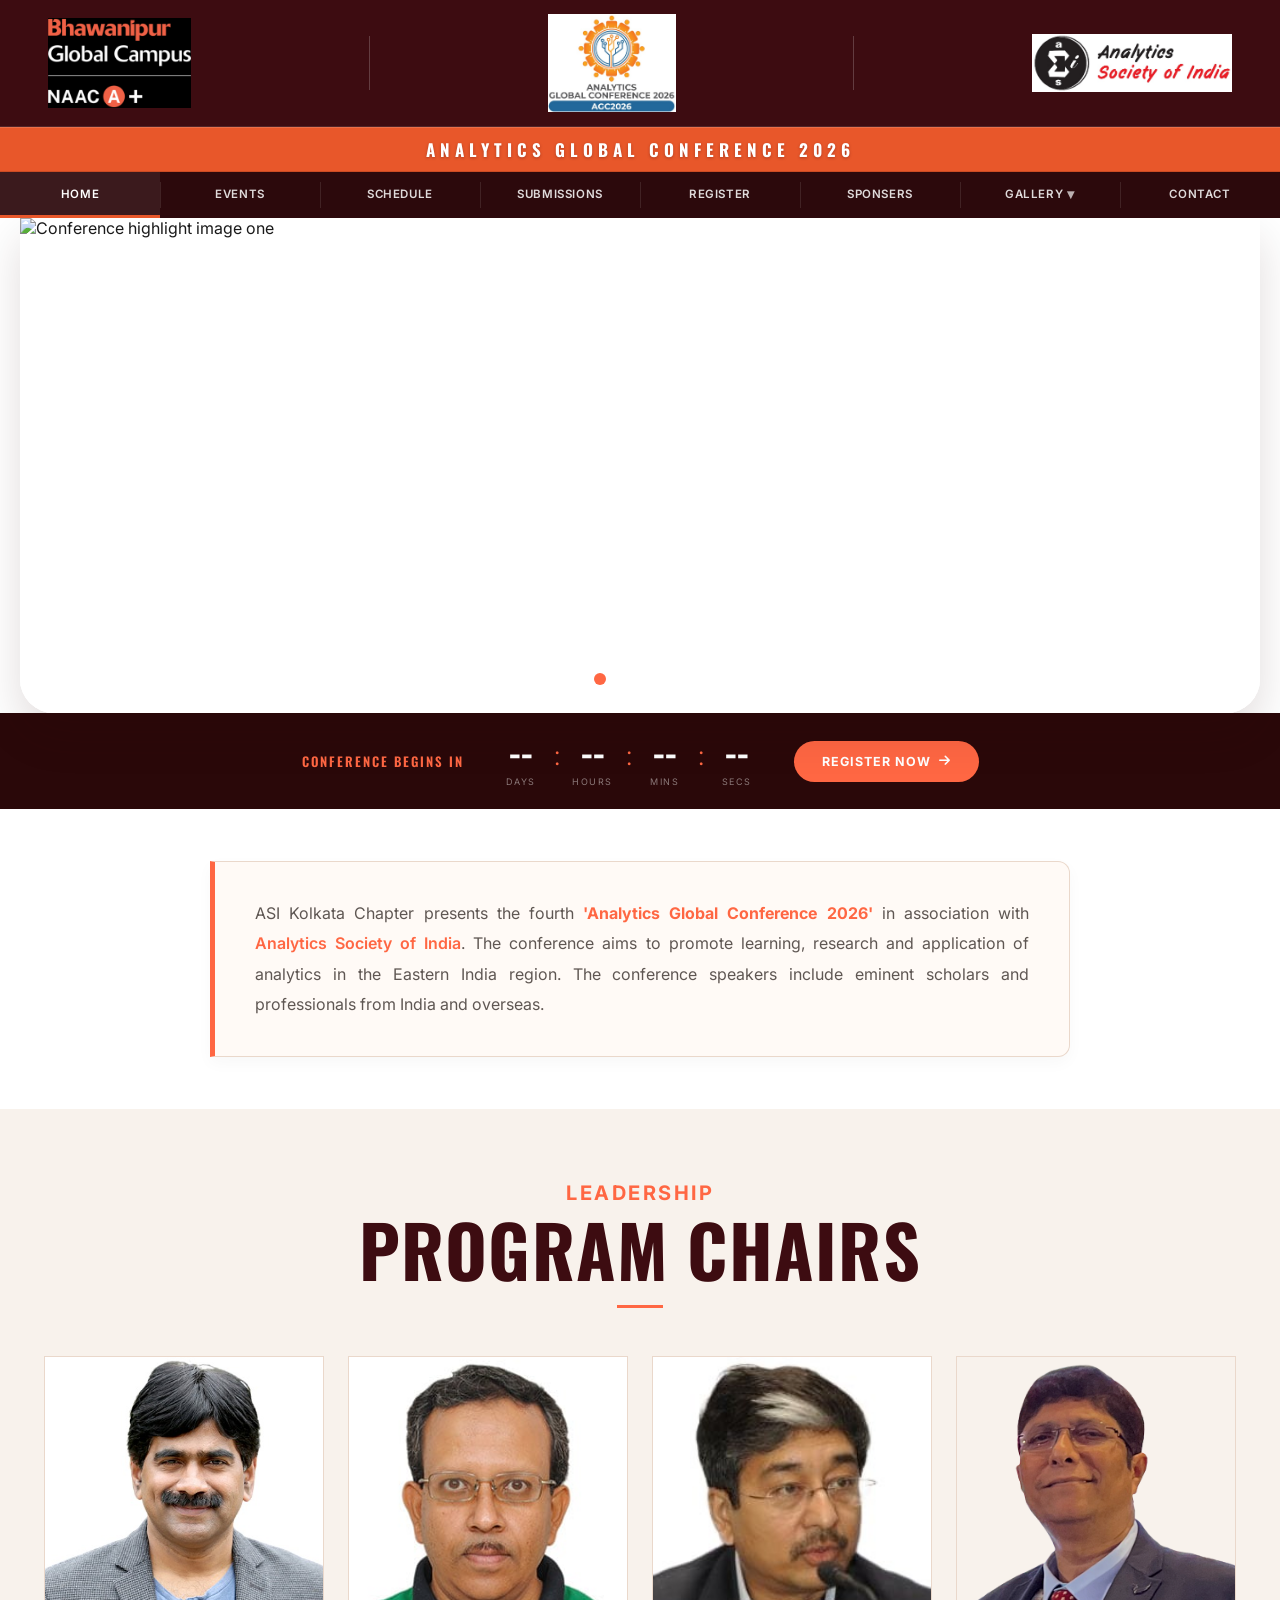
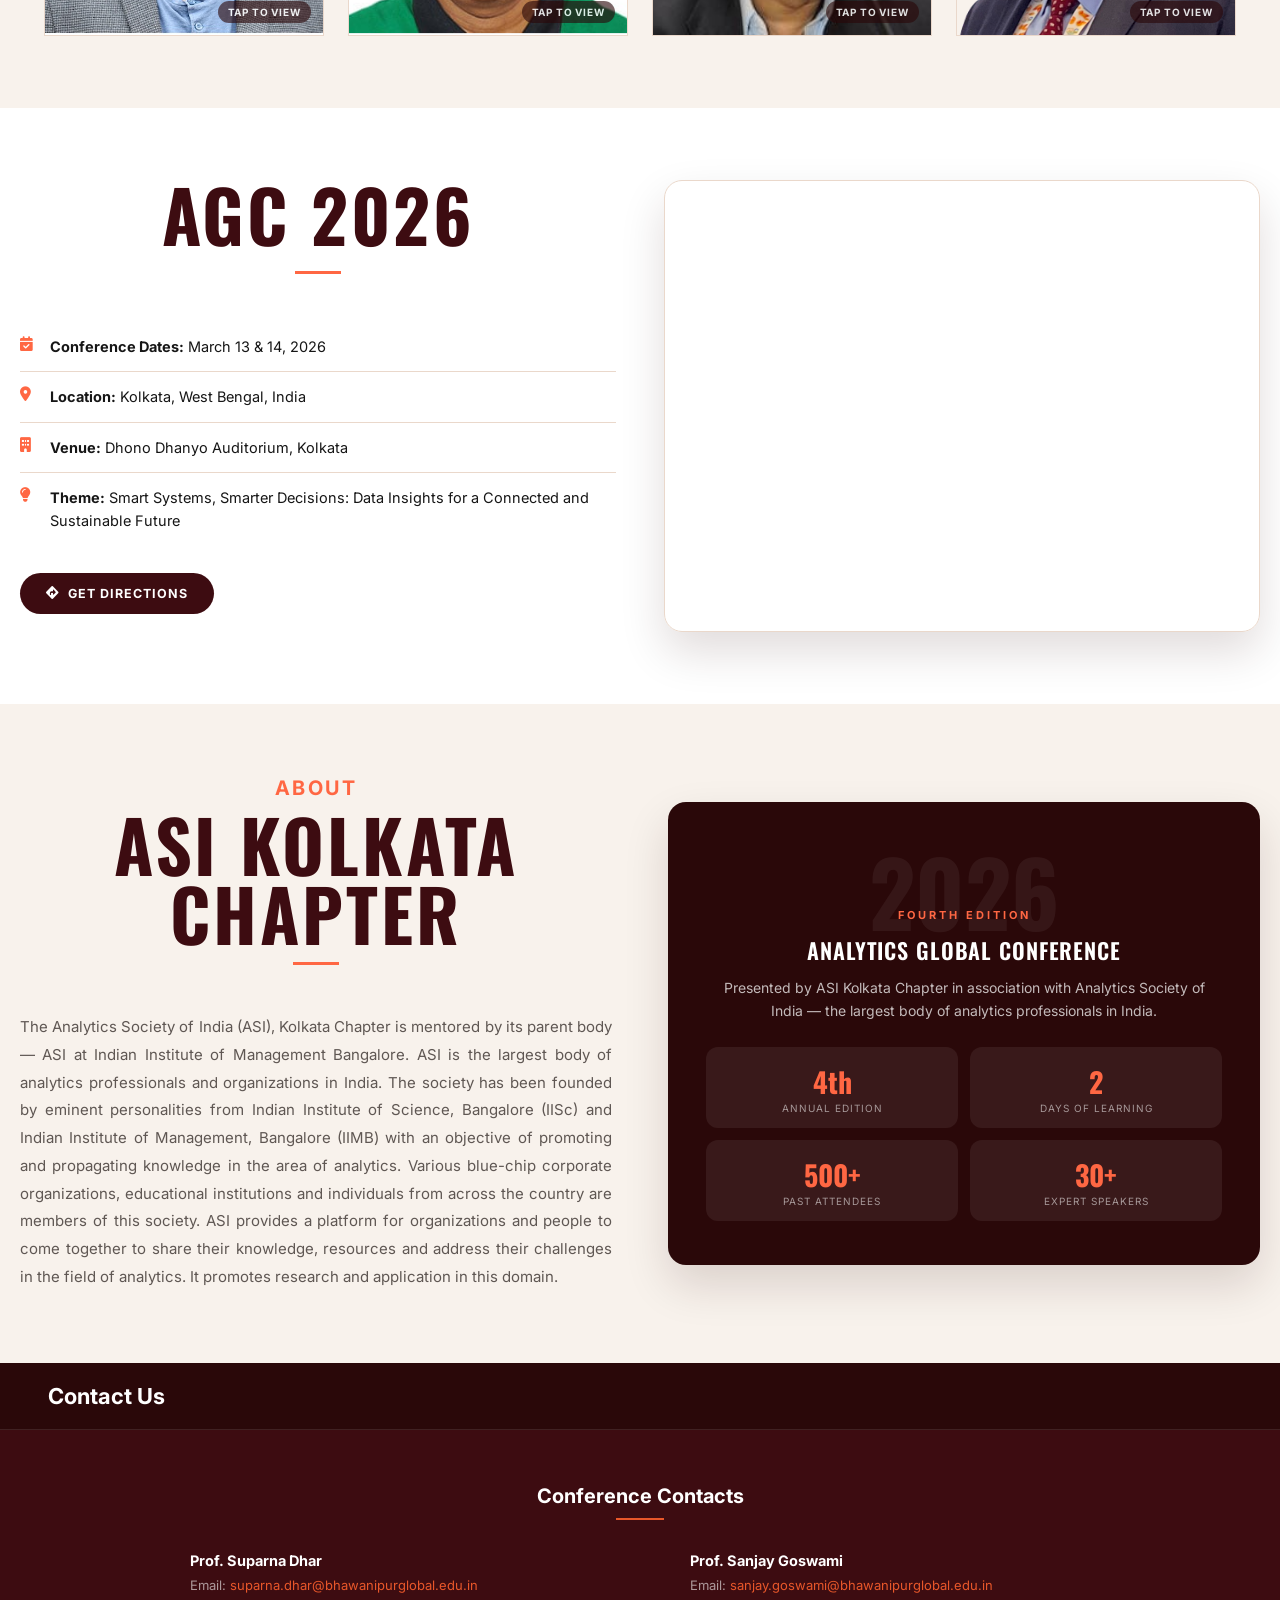
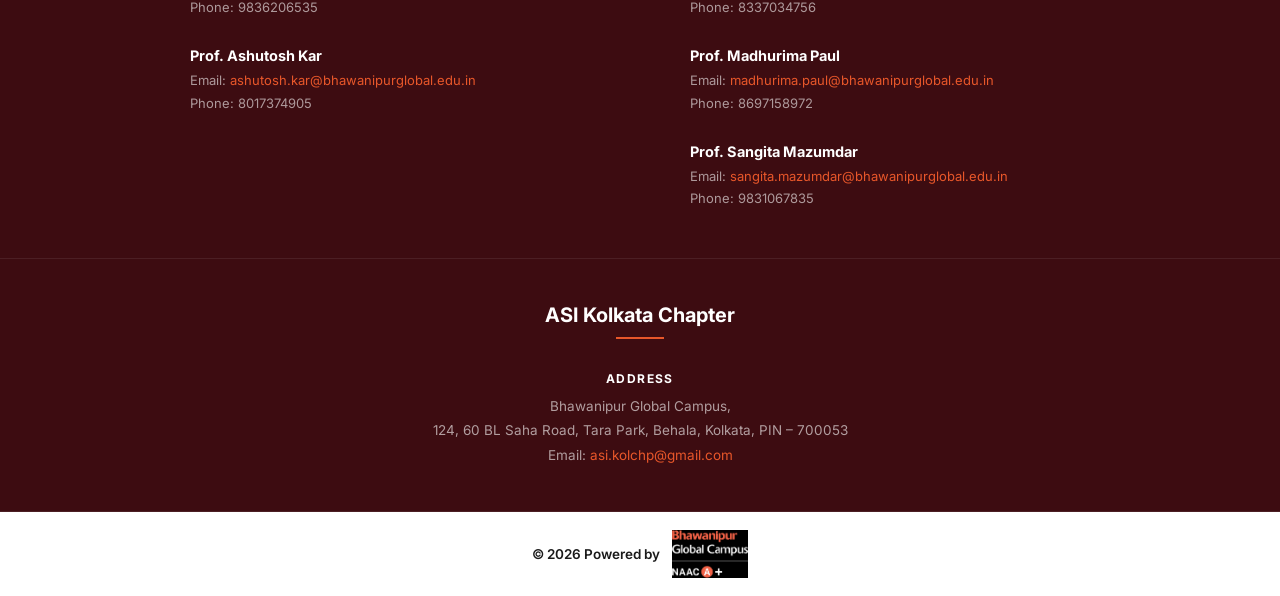
==== index.html @ a60c1d59 "upload" ====
<!DOCTYPE html>
<html lang="en">

<head>
  <meta charset="UTF-8" />
  <meta name="viewport" content="width=device-width, initial-scale=1.0" />
  <meta name="description"
    content="Join us at the AGC 2026 conference to learn about the latest advancements in analytics and artificial intelligence, big data, machine learning and data science." />
  <meta name="keywords"
    content="AGC, agc, AGC 2026, Analytics, ASI, Big Data, Machine Learning, Data Science, predictive modelling, deep learning, natural language processing" />
  <title>ANALYTICS GLOBAL CONFERENCE 2026</title>

  <!-- Fonts -->
  <link rel="preconnect" href="https://fonts.googleapis.com">
  <link rel="preconnect" href="https://fonts.gstatic.com" crossorigin>
  <link href="https://fonts.googleapis.com/css2?family=Oswald:wght@400;500;600;700&family=Inter:wght@400;500;600;700;800&display=swap" rel="stylesheet" />

  <!-- Icons -->
  <link rel="stylesheet" href="https://cdnjs.cloudflare.com/ajax/libs/font-awesome/6.5.0/css/all.min.css" />

  <!-- ✅ ADDED: Swiper CSS (needed for banner) -->
  <link rel="stylesheet" href="https://cdn.jsdelivr.net/npm/swiper@8/swiper-bundle.min.css">

  <!-- ✅ ADDED: Swiper JS (needed for banner autoplay + arrows) -->
  <script src="https://cdn.jsdelivr.net/npm/swiper@8/swiper-bundle.min.js"></script>

  <link rel="shortcut icon" href="/media/favicon.png" type="image/x-icon">
  <link rel="stylesheet" href="/css/index.css" />
</head>

<body>

  <!-- Header loaded dynamically -->
  <div id="header"></div>

  <!-- Banner -->
  <div id="banner"></div>

  <!-- ══════════════ COUNTDOWN ══════════════ -->
  <div class="countdown-bar">
    <div class="container countdown-inner">
      <span class="cnt-lbl">Conference Begins In</span>
      <div class="cnt-units">
        <div class="cnt-u"><span class="cnt-n" id="cdD">--</span><span class="cnt-ul">Days</span></div>
        <span class="cnt-c">:</span>
        <div class="cnt-u"><span class="cnt-n" id="cdH">--</span><span class="cnt-ul">Hours</span></div>
        <span class="cnt-c">:</span>
        <div class="cnt-u"><span class="cnt-n" id="cdM">--</span><span class="cnt-ul">Mins</span></div>
        <span class="cnt-c">:</span>
        <div class="cnt-u"><span class="cnt-n" id="cdS">--</span><span class="cnt-ul">Secs</span></div>
      </div>
      <a href="/register.html" class="btn-fill">Register Now <i class="fas fa-arrow-right"></i></a>
    </div>
  </div>

  <!-- ══════════════ INTRO TEXT ══════════════ -->
  <section class="intro-section">
    <div class="container">
      <p class="intro-text">
        ASI Kolkata Chapter presents the fourth
        <b>'Analytics Global Conference 2026'</b> in association with
        <a href="https://asikol.nshm.com/">Analytics Society of India</a>.
        The conference aims to promote learning, research and application of analytics in the Eastern India region.
        The conference speakers include eminent scholars and professionals from India and overseas.
      </p>
    </div>
  </section>

  <!-- ══════════════ PROGRAM CHAIRS ══════════════ -->
  <section class="section section-alt">
    <div class="container">
      <div class="sec-hd" style="text-align: center;">
        <span class="kicker">Leadership</span>
        <h2 class="sec-title">Program Chairs</h2>
        <div class="sec-rule" style="position: center;"></div>
      </div>
      <div class="chairs-grid">

        <div class="chair-card">
   <div class="chair-inner">
            <div class="chair-front">
              <img src="/media/profdinesh.jpg" alt="Prof. Dinesh Kumar"
                onerror="this.style.display='none';this.nextElementSibling.style.display='flex';">
              <div class="chair-ph" style="display:none;"><i class="fas fa-user-tie"></i></div>
              <span class="flip-hint">Tap to view</span>
            </div>
            <div class="chair-back">
              <div class="chair-icon"><i class="fas fa-user-tie"></i></div>
              <h4>Prof. Dinesh Kumar</h4>
              <div class="chair-divider"></div>
              <p>Director Incharge<br>IIM Bangalore</p>
            </div>
          </div>
        </div>

        <div class="chair-card">
   <div class="chair-inner">
            <div class="chair-front">
              <img src="/media/indranil.png" alt="Prof. Indranil Bose"
                onerror="this.style.display='none';this.nextElementSibling.style.display='flex';">
              <div class="chair-ph" style="display:none;"><i class="fas fa-user-tie"></i></div>
              <span class="flip-hint">Tap to view</span>
            </div>
            <div class="chair-back">
              <div class="chair-icon"><i class="fas fa-user-tie"></i></div>
              <h4>Prof. Indranil Bose</h4>
              <div class="chair-divider"></div>
              <p>Distinguished Professor<br>NEOMA Business School, France</p>
            </div>
          </div>
        </div>

        <div class="chair-card">
   <div class="chair-inner">
            <div class="chair-front">
              <img src="/media/ambarish.jpg" alt="Mr. Ambarish Dasgupta"
                onerror="this.style.display='none';this.nextElementSibling.style.display='flex';">
              <div class="chair-ph" style="display:none;"><i class="fas fa-user-tie"></i></div>
              <span class="flip-hint">Tap to view</span>
            </div>
            <div class="chair-back">
              <div class="chair-icon"><i class="fas fa-user-tie"></i></div>
              <h4>Mr. Ambarish Dasgupta</h4>
              <div class="chair-divider"></div>
              <p>Senior Partner<br>Intueri Consulting LLP., Protiviti Global</p>
            </div>
          </div>
        </div>

        <div class="chair-card">
   <div class="chair-inner">
            <div class="chair-front">
              <img src="/media/Deepankar Sinha.png" alt="Prof. Deepankar Sinha"
                onerror="this.style.display='none';this.nextElementSibling.style.display='flex';">
              <div class="chair-ph" style="display:none;"><i class="fas fa-user-tie"></i></div>
              <span class="flip-hint">Tap to view</span>
            </div>
            <div class="chair-back">
              <div class="chair-icon"><i class="fas fa-user-tie"></i></div>
              <h4>Prof. Deepankar Sinha</h4>
              <div class="chair-divider"></div>
              <p>Professor &amp; Head – Research Division<br>IIFT Kolkata</p>
            </div>
          </div>
        </div>

      </div>
    </div>
  </section>

  <!-- ══════════════ MAP + CONFERENCE INFO ══════════════ -->
  <section class="section">
    <div class="container">
      <div class="map-grid">

        <div class="conf-info">
  <div class="sec-hd" style="text-align: center;"> <!-- Added alignment to keep it consistent with your layout -->
    <h2 class="sec-title">AGC 2026</h2>
    <div class="sec-rule" style="position: center;"></div>
  </div>
          <ul class="conf-list">
            <li><i class="fas fa-calendar-check"></i><span><strong>Conference Dates:</strong> March 13 &amp; 14, 2026</span></li>
            <li><i class="fas fa-map-marker-alt"></i><span><strong>Location:</strong> Kolkata, West Bengal, India</span></li>
            <li><i class="fas fa-building"></i><span><strong>Venue:</strong> Dhono Dhanyo Auditorium, Kolkata</span></li>
            <li><i class="fas fa-lightbulb"></i><span><strong>Theme:</strong> Smart Systems, Smarter Decisions: Data Insights for a Connected and Sustainable Future</span></li>
          </ul>
          <a href="https://maps.app.goo.gl/ASrFbNMYp3K8jHWT7" target="_blank" class="btn-dir">
            <i class="fas fa-directions"></i> Get Directions
          </a>
        </div>

        <div class="map-embed">
          <iframe
            src="https://www.google.com/maps/embed?pb=!1m18!1m12!1m3!1d3685.30360631617!2d88.33672057501474!3d22.530296934519924!2m3!1f0!2f0!3f0!3m2!1i1024!2i768!4f13.1!3m3!1m2!1s0x3a027746475abbcd%3A0x97ab4cf0c716e313!2sDhono%20Dhanyo%20Auditorium!5e0!3m2!1sen!2sin!4v1737828121809!5m2!1sen!2sin"
            allowfullscreen="" loading="lazy" referrerpolicy="no-referrer-when-downgrade"></iframe>
        </div>

      </div>
    </div>
  </section>

  <!-- ══════════════ ABOUT ASI KOLKATA CHAPTER ══════════════ -->
  <section class="section section-alt">
    <div class="container">
      <div class="about-grid">

        <div class="about-txt">
        <div class="sec-hd" style="text-align: center;">
  <span class="kicker">About</span>
  <h2 class="sec-title">ASI Kolkata Chapter</h2>
  <div class="sec-rule" style="position: center;"></div>
</div>
          <p>
            The Analytics Society of India (ASI), Kolkata Chapter is mentored by its parent body — ASI at Indian
            Institute of Management Bangalore. ASI is the largest body of analytics professionals and organizations
            in India. The society has been founded by eminent personalities from Indian Institute of Science,
            Bangalore (IISc) and Indian Institute of Management, Bangalore (IIMB) with an objective of promoting
            and propagating knowledge in the area of analytics. Various blue-chip corporate organizations,
            educational institutions and individuals from across the country are members of this society. ASI
            provides a platform for organizations and people to come together to share their knowledge, resources
            and address their challenges in the field of analytics. It promotes research and application in
            this domain.
          </p>
        </div>

        <div class="about-visual">
          <div class="av-year">2026</div>
          <span class="av-tag">Fourth Edition</span>
          <h3>Analytics Global Conference</h3>
          <p>Presented by ASI Kolkata Chapter in association with Analytics Society of India — the largest body of
            analytics professionals in India.</p>
          <div class="stats2">
            <div class="stat">
              <div class="sn">4th</div>
              <div class="sl">Annual Edition</div>
            </div>
            <div class="stat">
              <div class="sn">2</div>
              <div class="sl">Days of Learning</div>
            </div>
            <div class="stat">
              <div class="sn">500+</div>
              <div class="sl">Past Attendees</div>
            </div>
            <div class="stat">
              <div class="sn">30+</div>
              <div class="sl">Expert Speakers</div>
            </div>
          </div>
        </div>

      </div>
    </div>
  </section>

  <!-- Footer loaded dynamically -->
  <div id="footer"></div>

  <!-- ══════════════ JS ══════════════ -->
  <script src="/js/loadcomponent.js"></script>
  <script src="/js/index.js"></script>
  

</body>
</html>
---- css/index.css ----
/* ═══════════════════════════════════════
       DESIGN TOKENS
    ═══════════════════════════════════════ */
    :root {
      --bgc-maroon: #3d0c11;
      --bgc-maroon-dark: #2a0809;
      --bgc-maroon-mid: #56111a;
      --bgc-orange: #ff6743;
      --bgc-orange-dark: #eb5731;
      --bgc-cream: #f8f2ec;
      --bgc-surface: #fffaf6;
      --bgc-border: #ead8cb;
      --text-main: #161616;
      --text-soft: #5f5753;
      --shadow-soft: 0 20px 45px rgba(42, 8, 9, 0.14);
      --radius-lg: 28px;
      --radius-md: 18px;
      --radius-sm: 12px;
      --container: 1240px;
    }

    /* ═══════════════════════════════════════
       RESET / BASE
    ═══════════════════════════════════════ */
    *,
    *::before,
    *::after {
      margin: 0;
      padding: 0;
      box-sizing: border-box;
    }

    html {
      scroll-behavior: smooth;
    }

    body {
      font-family: 'Inter', sans-serif;
      color: var(--text-main);
      background:
        radial-gradient(circle at top left, rgba(255, 103, 67, 0.08), transparent 24%),
        linear-gradient(180deg, #fff 0%, #fffaf6 100%);
      overflow-x: hidden;
    }

    img {
      max-width: 100%;
      display: block;
    }

    a {
      text-decoration: none;
      color: inherit;
    }

    /* ═══════════════════════════════════════
       LAYOUT
    ═══════════════════════════════════════ */
    .container {
      width: min(100% - 32px, var(--container));
      margin: 0 auto;
    }

    .section {
      padding: 72px 0;
    }

    .section-alt {
      background: var(--bgc-cream);
    }

    .sec-hd {
      text-align: center;
      margin-bottom: 48px;
    }

    .kicker {
      display: inline-block;
      font-size: 20px;
      font-weight: 700;
      font-family: 'Inter', sans-serif;
      text-transform: uppercase;
      letter-spacing: 2.5px;
      color: var(--bgc-orange);
      margin-bottom: 10px;
    }

    .sec-title {
  font-family: 'Oswald', sans-serif;
  font-size: clamp(2.8rem, 5.6vw, 5rem);
  font-weight: 700;
  color: var(--bgc-maroon);
  text-transform: uppercase;
  letter-spacing: 0.02em;
  line-height: 0.96;
  margin-bottom: 22px;
}

    .sec-rule {
      width: 46px;
      height: 3px;
      background: var(--bgc-orange);
      margin: 0 auto 16px;
    }

    .sec-desc {
      font-size: 15.5px;
      color: var(--text-soft);
      max-width: 660px;
      margin: 0 auto;
      line-height: 1.75;
    }

    /* ═══════════════════════════════════════
       BANNER / HERO SWIPER  ← ADDED
    ═══════════════════════════════════════ */
    .hero-card {
      position: relative;
      overflow: hidden;
      border-radius: 0 0 34px 34px;
      background: #fff;
      box-shadow: var(--shadow-soft);
    }

    .hero-swiper {
      width: 100%;
      height: 55vh;
      min-height: 450px;
      max-height: 650px;
      background: #fff;
    }

    .hero-swiper .swiper-slide {
      position: relative;
      isolation: isolate;
      --adaptive-overlay-opacity: 0.50;
    }

    .hero-swiper .swiper-slide::before {
      content: "";
      position: absolute;
      inset: 0;
      z-index: 1;
      opacity: 0;
      background:
        linear-gradient(
          90deg,
          rgba(30, 7, 8, calc(var(--adaptive-overlay-opacity) + 0.22)) 0%,
          rgba(30, 7, 8, calc(var(--adaptive-overlay-opacity) + 0.06)) 34%,
          rgba(30, 7, 8, var(--adaptive-overlay-opacity)) 62%,
          rgba(30, 7, 8, calc(var(--adaptive-overlay-opacity) - 0.16)) 100%
        ),
        linear-gradient(
          180deg,
          rgba(30, 7, 8, 0.06) 0%,
          rgba(30, 7, 8, calc(var(--adaptive-overlay-opacity) + 0.06)) 100%
        );
      transition: opacity 0.4s ease-in-out;
    }

    .hero-swiper img {
      width: 100%;
      height: 100%;
      display: block;
      object-fit: contain;
      object-position: center center;
      filter: none;
      background: #fff;
    }

    .hero-overlay {
      position: absolute;
      inset: 0;
      z-index: 2;
      display: flex;
      align-items: center;
    }

    .hero-content {
      width: min(100% - 44px, 1180px);
      margin: 0 auto;
      display: grid;
      grid-template-columns: minmax(0, 1.15fr) minmax(280px, 0.62fr);
      gap: 24px;
      align-items: end;
      padding: 30px 0;
    }

    .hero-copy,
    .hero-info-card {
      transition:
        opacity 0.4s ease-in-out,
        transform 0.4s ease-in-out,
        box-shadow 0.4s ease-in-out,
        background 0.4s ease-in-out;
    }

    .hero-copy {
      position: relative;
      max-width: 760px;
      padding: 24px 24px 28px;
      border-radius: 30px;
      color: #fff;
      background: linear-gradient(135deg, rgba(61, 12, 17, 0.72) 0%, rgba(42, 8, 9, 0.56) 100%);
      border: 1px solid rgba(255, 255, 255, 0.08);
      backdrop-filter: blur(10px);
      box-shadow: 0 22px 44px rgba(18, 4, 6, 0.22);
      opacity: 0;
      transform: translateY(28px) scale(0.96);
      transform-origin: left bottom;
      pointer-events: none;
    }

    .hero-copy::before {
      content: "";
      position: absolute;
      inset: 0;
      border-radius: inherit;
      background: linear-gradient(180deg, rgba(255, 255, 255, 0.06) 0%, rgba(255, 255, 255, 0) 100%);
      pointer-events: none;
    }

    .hero-info-card {
      align-self: end;
      background: rgba(255, 248, 243, 0.95);
      color: var(--bgc-maroon);
      border-radius: 28px 28px 28px 0;
      padding: 20px 20px;
      backdrop-filter: blur(8px);
      box-shadow: 0 18px 36px rgba(29, 9, 11, 0.2);
      opacity: 0;
      transform: translateY(28px) scale(0.96);
      transform-origin: right bottom;
      pointer-events: none;
    }

    .hero-card:hover .hero-copy,
    .hero-card:focus-within .hero-copy,
    .hero-card:hover .hero-info-card,
    .hero-card:focus-within .hero-info-card {
      opacity: 1;
      transform: translateY(0) scale(1);
      pointer-events: auto;
    }

    .hero-card:hover .hero-copy,
    .hero-card:focus-within .hero-copy {
      box-shadow: 0 28px 52px rgba(18, 4, 6, 0.3);
      background: linear-gradient(135deg, rgba(61, 12, 17, 0.82) 0%, rgba(42, 8, 9, 0.68) 100%);
    }

    .hero-card:hover .hero-swiper .swiper-slide::before,
    .hero-card:focus-within .hero-swiper .swiper-slide::before {
      opacity: 1;
    }

    .hero-eyebrow {
      display: inline-flex;
      align-items: center;
      gap: 10px;
      padding: 10px 18px;
      border-radius: 999px;
      background: rgba(255, 255, 255, 0.12);
      backdrop-filter: blur(6px);
      font-size: 0.75rem;
      text-transform: uppercase;
      letter-spacing: 0.14em;
      margin-bottom: 12px;
    }


     .hero-copy h1 {
  margin: 0 0 18px;
  font-family: 'Oswald', sans-serif;
  font-size: clamp(2.8rem, 5.6vw, 5rem);
  font-weight: 700;
  line-height: 0.96;
  text-transform: uppercase;
  letter-spacing: 0.02em;
  text-shadow: 0 6px 18px rgba(0, 0, 0, 0.3);
}

    .hero-copy p {
      margin: 0;
      max-width: 680px;
      font-size: 0.95rem;
      line-height: 1.6;
      color: rgba(255, 255, 255, 0.86);
      text-shadow: 0 2px 12px rgba(0, 0, 0, 0.28);
    }

    .hero-actions {
      display: flex;
      flex-wrap: wrap;
      gap: 14px;
      margin-top: 20px;
    }

    .hero-btn {
      display: inline-flex;
      align-items: center;
      justify-content: center;
      gap: 12px;
      min-height: 48px;
      padding: 0 20px;
      border-radius: 999px;
      text-decoration: none;
      text-transform: uppercase;
      letter-spacing: 0.06em;
      font-weight: 700;
      transition: transform 0.2s ease, background 0.2s ease, color 0.2s ease;
    }

    .hero-btn:hover {
      transform: translateY(-2px);
    }

    .hero-btn.primary {
      background: var(--bgc-orange);
      color: #fff;
    }

    .hero-btn.secondary {
      background: rgba(255, 255, 255, 0.1);
      color: #fff;
      border: 1px solid rgba(255, 255, 255, 0.22);
      backdrop-filter: blur(6px);
    }

    .hero-info-card h2 {
      margin: 0 0 10px;
      font-family: 'Oswald', sans-serif;
      font-size: 1.4rem;
      line-height: 1;
      text-transform: uppercase;
      letter-spacing: 0.03em;
    }

    .hero-info-card p {
      margin: 0 0 14px;
      color: var(--text-soft);
      font-size: 0.9rem;
      line-height: 1.6;
    }

    .hero-metrics {
      display: grid;
      grid-template-columns: repeat(2, minmax(0, 1fr));
      gap: 10px;
    }

    .hero-metrics article {
      padding-left: 14px;
      border-left: 1px solid rgba(61, 12, 17, 0.22);
    }

    .hero-metrics strong {
      display: block;
      font-family: 'Oswald', sans-serif;
      font-size: 2rem;
      line-height: 1;
      color: var(--bgc-orange);
    }

    .hero-metrics span {
      display: block;
      margin-top: 6px;
      color: var(--bgc-maroon);
      font-size: 0.95rem;
    }

    .hero-swiper .swiper-pagination {
      bottom: 24px !important;
    }

    .hero-swiper .swiper-pagination-bullet {
      width: 12px;
      height: 12px;
      background: rgba(255, 255, 255, 0.42);
      opacity: 1;
    }

    .hero-swiper .swiper-pagination-bullet-active {
      background: var(--bgc-orange);
    }

    .hero-swiper .swiper-button-prev,
    .hero-swiper .swiper-button-next {
      width: 54px;
      height: 54px;
      color: #fff;
      border-radius: 50%;
      background: rgba(255, 255, 255, 0.12);
      backdrop-filter: blur(6px);
      z-index: 10;
    }

    .hero-swiper .swiper-button-prev::after,
    .hero-swiper .swiper-button-next::after {
      font-size: 1.15rem;
      font-weight: 900;
    }

    /* ═══════════════════════════════════════
       COUNTDOWN BAR
    ═══════════════════════════════════════ */
    .countdown-bar {
      background: var(--bgc-maroon-dark);
      padding: 20px 0;
    }

    .countdown-inner {
      display: flex;
      align-items: center;
      justify-content: center;
      gap: 28px;
      flex-wrap: wrap;
    }

    .cnt-lbl {
      font-family: 'Oswald', sans-serif;
      font-size: 13px;
      font-weight: 600;
      text-transform: uppercase;
      letter-spacing: 2px;
      color: var(--bgc-orange);
    }

    .cnt-units {
      display: flex;
      align-items: center;
      gap: 4px;
    }

    .cnt-u {
      text-align: center;
      min-width: 58px;
    }

    .cnt-n {
      display: block;
      font-family: 'Oswald', sans-serif;
      font-size: 36px;
      font-weight: 700;
      color: #fff;
      line-height: 1;
    }

    .cnt-ul {
      font-size: 9px;
      text-transform: uppercase;
      letter-spacing: 1.5px;
      color: rgba(255, 255, 255, .45);
    }

    .cnt-c {
      font-size: 28px;
      color: var(--bgc-orange);
      font-weight: 300;
      padding-bottom: 12px;
    }

    .btn-fill {
      background: var(--bgc-orange);
      color: #fff;
      padding: 13px 28px;
      font-family: 'Inter', sans-serif;
      font-size: 12.5px;
      font-weight: 700;
      text-transform: uppercase;
      letter-spacing: 1px;
      display: inline-flex;
      align-items: center;
      gap: 8px;
      border-radius: 99px;
      transition: background .2s, transform .2s;
    }

    .btn-fill:hover {
      background: var(--bgc-orange-dark);
      transform: translateY(-2px);
    }

    /* ═══════════════════════════════════════
       INTRO TEXT
    ═══════════════════════════════════════ */
    .intro-section {
      padding: 52px 0;
    }

    .intro-text {
      font-size: 16px;
      color: var(--text-soft);
      line-height: 1.9;
      text-align: justify;
      max-width: 860px;
      margin: 0 auto;
      padding: 36px 40px;
      background: var(--bgc-surface);
      border: 1px solid var(--bgc-border);
      border-left: 5px solid var(--bgc-orange);
      border-radius: 0 var(--radius-sm) var(--radius-sm) 0;
      box-shadow: 0 6px 16px rgba(0, 0, 0, 0.03);
    }

    .intro-text b {
      color: var(--bgc-orange);
    }

    .intro-text a {
      color: var(--bgc-orange);
      font-weight: 600;
    }

    .intro-text a:hover {
      text-decoration: underline;
    }

    /* ═══════════════════════════════════════
       PROGRAM CHAIRS — FLIP CARDS
    ═══════════════════════════════════════ */
    .chairs-grid {
      display: flex;
      flex-wrap: wrap;
      justify-content: center;
      gap: 24px;
    }

    .chair-card {
      width: 280px;
      flex-shrink: 0;
    perspective: 1000px;
    aspect-ratio: 1 / 1;
    cursor: pointer;
}

.chair-inner {
    position: relative;
    width: 100%;
    height: 100%;
    transform-style: preserve-3d;
    transition: transform 0.6s cubic-bezier(0.4, 0, 0.2, 1);
}

    .chair-card:hover .chair-inner,
.chair-card.flipped .chair-inner {
    transform: rotateY(180deg);
}

.chair-front,
.chair-back {
    position: absolute;
    inset: 0;
    backface-visibility: hidden;
    -webkit-backface-visibility: hidden;
    overflow: hidden;
}

    .chair-front {
    background: var(--bgc-cream);
    border: 1px solid var(--bgc-border);
}

.chair-front img {
    width: 100%;
    height: 100%;
    object-fit: cover;
    object-position: top;
    display: block;
}

.chair-front .chair-ph {
    width: 100%;
    height: 100%;
    display: flex;
    align-items: center;
    justify-content: center;
    font-size: 64px;
    color: var(--bgc-orange);
}

    .flip-hint {
    position: absolute;
    bottom: 12px;
    right: 12px;
    background: rgba(42, 8, 9, 0.72);
    color: #fff;
    font-size: 10px;
    font-weight: 700;
    text-transform: uppercase;
    letter-spacing: 0.08em;
    padding: 5px 10px;
    border-radius: 99px;
    pointer-events: none;
    opacity: 0.85;
}

.chair-back {
    background: var(--bgc-maroon-dark);
    transform: rotateY(180deg);
    display: flex;
    flex-direction: column;
    align-items: center;
    justify-content: center;
    padding: 28px 22px;
    text-align: center;
    border: 1px solid var(--bgc-maroon-mid);
}

.chair-back::before {
    content: '';
    position: absolute;
    top: 0;
    left: 0;
    right: 0;
    height: 4px;
    background: var(--bgc-orange);
    border-radius: 0;
    display: none;
}

.chair-back .chair-icon {
    width: 56px;
    height: 56px;
    border-radius: 50%;
    background: rgba(255, 103, 67, 0.15);
    border: 2px solid var(--bgc-orange);
    display: none;
    align-items: center;
    justify-content: center;
    font-size: 22px;
    color: var(--bgc-orange);
    margin-bottom: 16px;
    flex-shrink: 0;
}

    .chair-back h4 {
    font-family: 'Inter', sans-serif;
    font-size: 19px;
    font-weight: 700;
    color: #ffffff;
    text-transform: none;
    letter-spacing: 0;
    line-height: 1.3;
    margin-bottom: 10px;
}

.chair-back p {
    font-size: 13px;
    color: var(--bgc-orange);
    line-height: 1.6;
}

.chair-back .chair-divider {
    width: 36px;
    height: 2px;
    background: var(--bgc-orange);
    border-radius: 99px;
    margin: 10px auto;
    display: none;
}

.chair-card.flipped .chair-inner {
    transform: rotateY(180deg);
}

    /* ═══════════════════════════════════════
       MAP + CONFERENCE INFO
    ═══════════════════════════════════════ */
    .map-grid {
      display: grid;
      grid-template-columns: 1fr 1fr;
      gap: 48px;
      align-items: start;
    }

    .conf-info h2 {
      font-family: 'Oswald', sans-serif;
      font-weight: 700;
      color: var(--bgc-maroon);
      text-transform: uppercase;
      letter-spacing: 0.04em;
      margin-bottom: 22px;
    }

    .conf-list {
      list-style: none;
      margin-bottom: 28px;
    }

    .conf-list li {
      display: flex;
      gap: 14px;
      font-size: 14.5px;
      color: var(--text-main);
      padding: 13px 0;
      border-bottom: 1px solid var(--bgc-border);
      align-items: flex-start;
      line-height: 1.6;
    }

    .conf-list li:last-child {
      border-bottom: none;
    }

    .conf-list li i {
      color: var(--bgc-orange);
      width: 16px;
      margin-top: 2px;
      flex-shrink: 0;
    }

    .btn-dir {
      background: var(--bgc-maroon);
      color: #fff;
      display: inline-flex;
      align-items: center;
      gap: 8px;
      padding: 13px 26px;
      font-family: 'Inter', sans-serif;
      font-size: 12.5px;
      font-weight: 700;
      text-transform: uppercase;
      letter-spacing: 1px;
      border-radius: 99px;
      transition: background .2s, transform .2s;
    }

    .btn-dir:hover {
      background: var(--bgc-orange);
      transform: translateY(-2px);
    }

    .map-embed {
      border: 1px solid var(--bgc-border);
      border-radius: var(--radius-md);
      overflow: hidden;
      box-shadow: var(--shadow-soft);
    }

    .map-embed iframe {
      width: 100%;
      height: 450px;
      border: none;
      display: block;
    }

    /* ═══════════════════════════════════════
       ABOUT ASI
    ═══════════════════════════════════════ */
    .about-grid {
      display: grid;
      grid-template-columns: 1fr 1fr;
      gap: 56px;
      align-items: center;
    }

    .about-txt h2 {
      font-family: 'Oswald', sans-serif;
      font-weight: 700;
      color: var(--bgc-maroon);
      text-transform: uppercase;
      letter-spacing: 0.04em;
      margin-bottom: 14px;
    }

    .about-txt p {
      font-size: 15px;
      color: var(--text-soft);
      line-height: 1.85;
      text-align: justify;
    }

    .about-visual {
      background: var(--bgc-maroon-dark);
      padding: 44px 38px;
      text-align: center;
      color: #fff;
      border-radius: var(--radius-md);
      box-shadow: var(--shadow-soft);
    }

    .av-year {
      font-family: 'Oswald', sans-serif;
      font-size: 90px;
      font-weight: 700;
      color: rgba(255, 255, 255, .06);
      line-height: 1;
      margin-bottom: -28px;
    }

    .av-tag {
      font-size: 11px;
      text-transform: uppercase;
      letter-spacing: 3px;
      color: var(--bgc-orange);
      margin-bottom: 12px;
      display: block;
      font-weight: 700;
    }

    .about-visual h3 {
      font-family: 'Oswald', sans-serif;
      font-size: 22px;
      font-weight: 600;
      text-transform: uppercase;
      letter-spacing: 0.04em;
      margin-bottom: 10px;
    }

    .about-visual p {
      font-size: 14px;
      color: rgba(255, 255, 255, .72);
      line-height: 1.7;
    }

    .stats2 {
      display: grid;
      grid-template-columns: 1fr 1fr;
      gap: 12px;
      margin-top: 24px;
    }

    .stat {
      background: rgba(255, 255, 255, .07);
      padding: 14px;
      text-align: center;
      border-radius: var(--radius-sm);
    }

    .stat .sn {
      font-family: 'Oswald', sans-serif;
      font-size: 28px;
      font-weight: 700;
      color: var(--bgc-orange);
    }

    .stat .sl {
      font-size: 10px;
      text-transform: uppercase;
      letter-spacing: 1px;
      color: rgba(255, 255, 255, .55);
    }

    /* ═══════════════════════════════════════
       CONTACT
    ═══════════════════════════════════════ */
    .contact-grid {
      display: grid;
      grid-template-columns: 1fr 1fr;
      gap: 28px;
    }

    .con-box {
      background: #fff;
      border: 1px solid var(--bgc-border);
      border-radius: var(--radius-md);
      padding: 30px;
      box-shadow: 0 6px 16px rgba(0, 0, 0, 0.03);
      transition: box-shadow .25s, transform .25s;
    }

    .con-box:hover {
      box-shadow: 0 16px 32px rgba(255, 103, 67, .08);
      transform: translateY(-3px);
    }

    .con-box h3 {
      font-family: 'Oswald', sans-serif;
      font-size: 18px;
      font-weight: 600;
      color: var(--bgc-maroon);
      text-transform: uppercase;
      letter-spacing: 0.04em;
      margin-bottom: 20px;
      padding-bottom: 12px;
      border-bottom: 2px solid var(--bgc-orange);
    }

    .c-p {
      margin-bottom: 16px;
      padding-bottom: 16px;
      border-bottom: 1px solid var(--bgc-border);
    }

    .c-p:last-child {
      border-bottom: none;
      margin-bottom: 0;
      padding-bottom: 0;
    }

    .c-p h4 {
      font-size: 13px;
      font-weight: 700;
      color: var(--bgc-maroon);
      margin-bottom: 4px;
      text-transform: uppercase;
      letter-spacing: 0.05em;
    }

    .c-p a {
      display: flex;
      align-items: center;
      gap: 8px;
      font-size: 12.5px;
      color: var(--text-soft);
      line-height: 2;
    }

    .c-p a:hover {
      color: var(--bgc-orange);
    }

    .c-p a i {
      color: var(--bgc-orange);
      width: 13px;
      flex-shrink: 0;
    }

    .social-row {
      display: flex;
      gap: 10px;
      margin-top: 14px;
    }

    .soc-btn {
      width: 42px;
      height: 42px;
      border-radius: 99px;
      border: 1.5px solid var(--bgc-orange);
      display: flex;
      align-items: center;
      justify-content: center;
      color: var(--bgc-orange);
      font-size: 15px;
      transition: background .17s, color .17s;
    }

    .soc-btn:hover {
      background: var(--bgc-orange);
      color: #fff;
    }

    /* ═══════════════════════════════════════
       FLOATING CTA
    ═══════════════════════════════════════ */
    .floating-ctas {
      position: fixed;
      bottom: 0;
      right: 0;
      display: flex;
      z-index: 900;
    }

    .f-btn {
      display: flex;
      align-items: center;
      gap: 10px;
      padding: 14px 24px;
      font-family: 'Inter', sans-serif;
      font-size: 12px;
      font-weight: 700;
      text-transform: uppercase;
      letter-spacing: 1px;
      cursor: pointer;
      border: none;
    }

    .f-btn-reg {
      background: var(--bgc-orange);
      color: #fff;
      transition: background .17s;
    }

    .f-btn-reg:hover {
      background: var(--bgc-orange-dark);
    }

    .f-arrow {
      width: 26px;
      height: 26px;
      border: 1.5px solid currentColor;
      border-radius: 50%;
      display: flex;
      align-items: center;
      justify-content: center;
      font-size: 11px;
    }

    .chair-card.flipped .chair-inner {
  transform: rotateY(180deg);
}

    /* ═══════════════════════════════════════
       RESPONSIVE
    ═══════════════════════════════════════ */
    @media (max-width: 1080px) {
      .hero-content {
        grid-template-columns: 1fr;
      }

      .hero-info-card {
        max-width: 520px;
      }
    }

    @media (max-width: 860px) {
      .map-grid,
      .about-grid,
      .contact-grid {
        grid-template-columns: 1fr;
      }

      .hero-swiper {
        height: auto;
        min-height: 620px;
      }

      .hero-content {
        padding: 68px 0 88px;
      }
    }

    @media (max-width: 640px) {
      .hero-card {
        border-radius: 0 0 24px 24px;
      }

      .hero-content {
        width: min(100% - 28px, var(--container));
        padding: 52px 0 92px;
        gap: 24px;
      }

      .hero-copy {
        padding: 24px 22px 28px;
        border-radius: 24px;
      }

      .hero-copy h1 {
        font-size: clamp(2.4rem, 12vw, 4rem);
      }

      .hero-copy p,
      .hero-info-card p {
        font-size: 0.96rem;
      }

      .hero-actions {
        flex-direction: column;
      }

      .hero-btn {
        width: 100%;
      }

      .hero-metrics {
        grid-template-columns: 1fr;
      }
    }

    @media (max-width: 600px) {
      .floating-ctas {
        display: none;
      }

      .intro-text {
        padding: 24px 20px;
      }

      .countdown-inner {
        gap: 16px;
      }
    }

    @media (max-width: 480px) {
      .cnt-n {
        font-size: 28px;
      }
    }
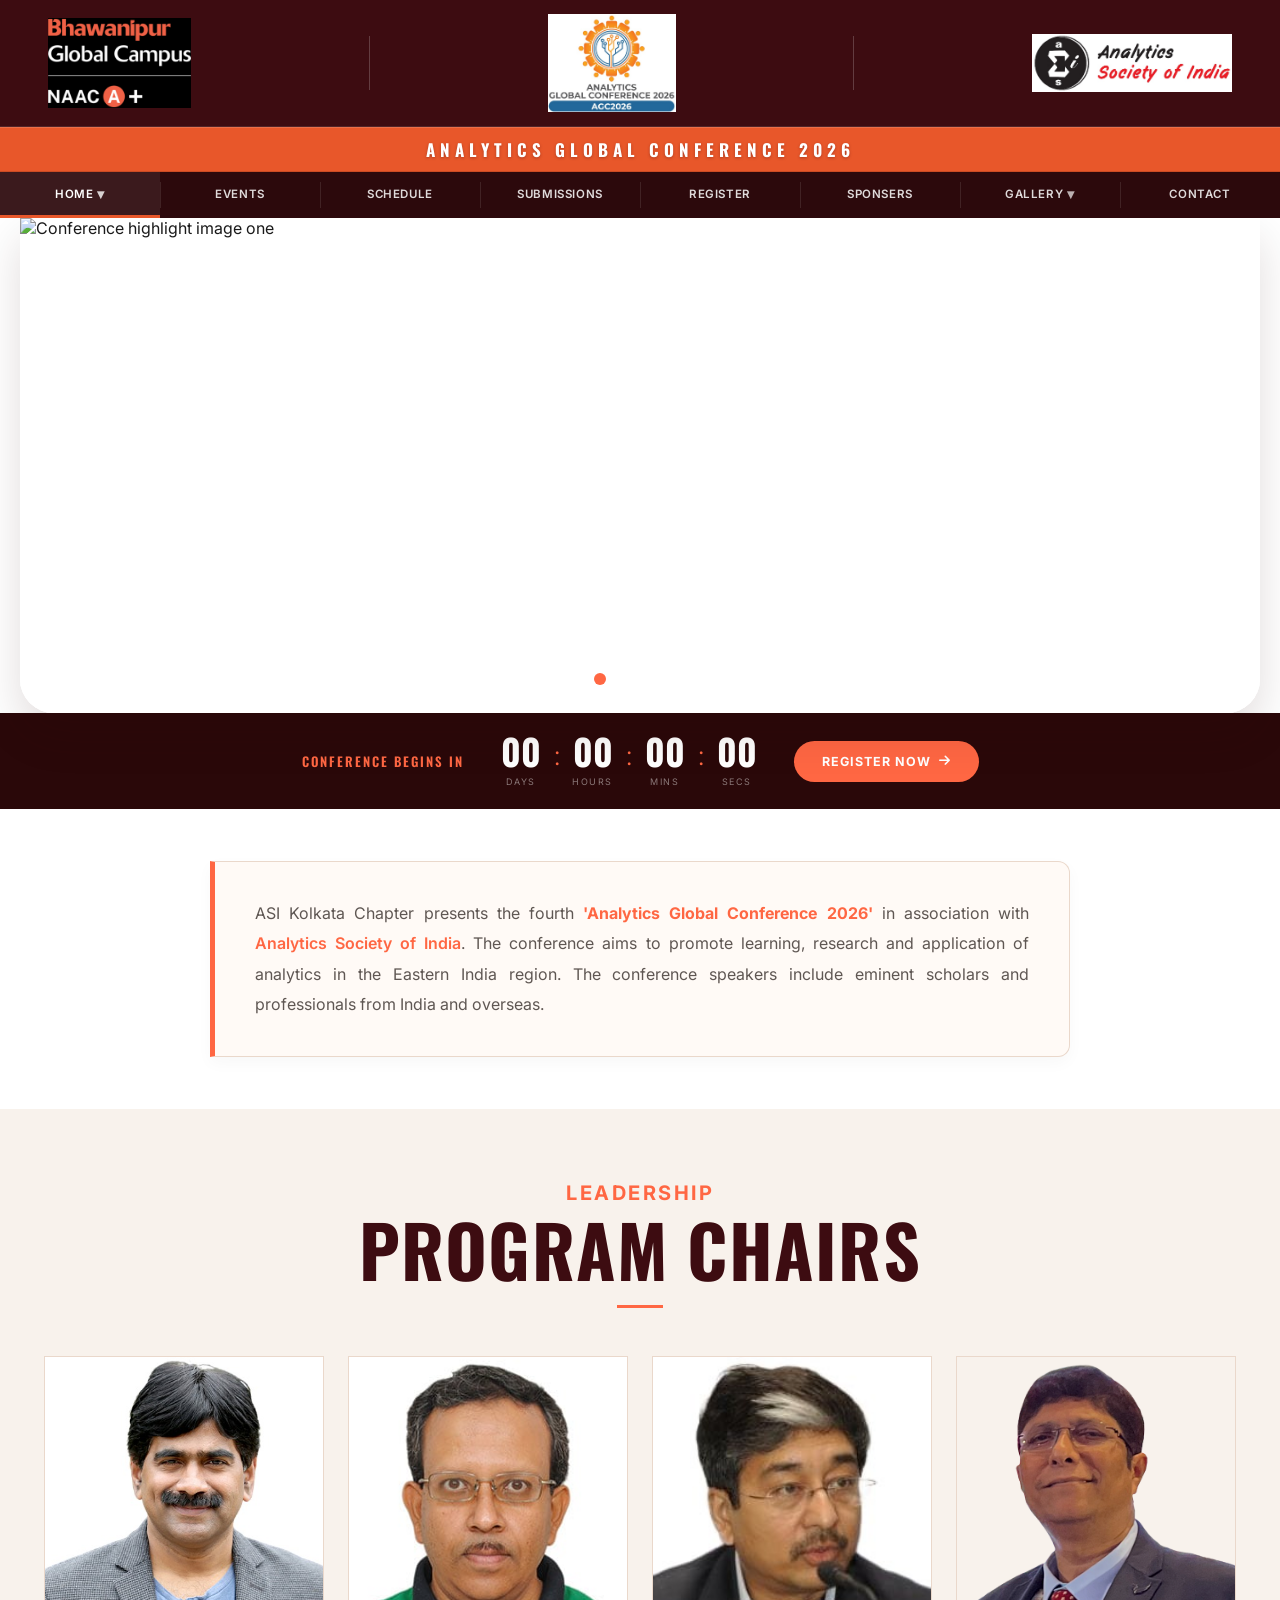
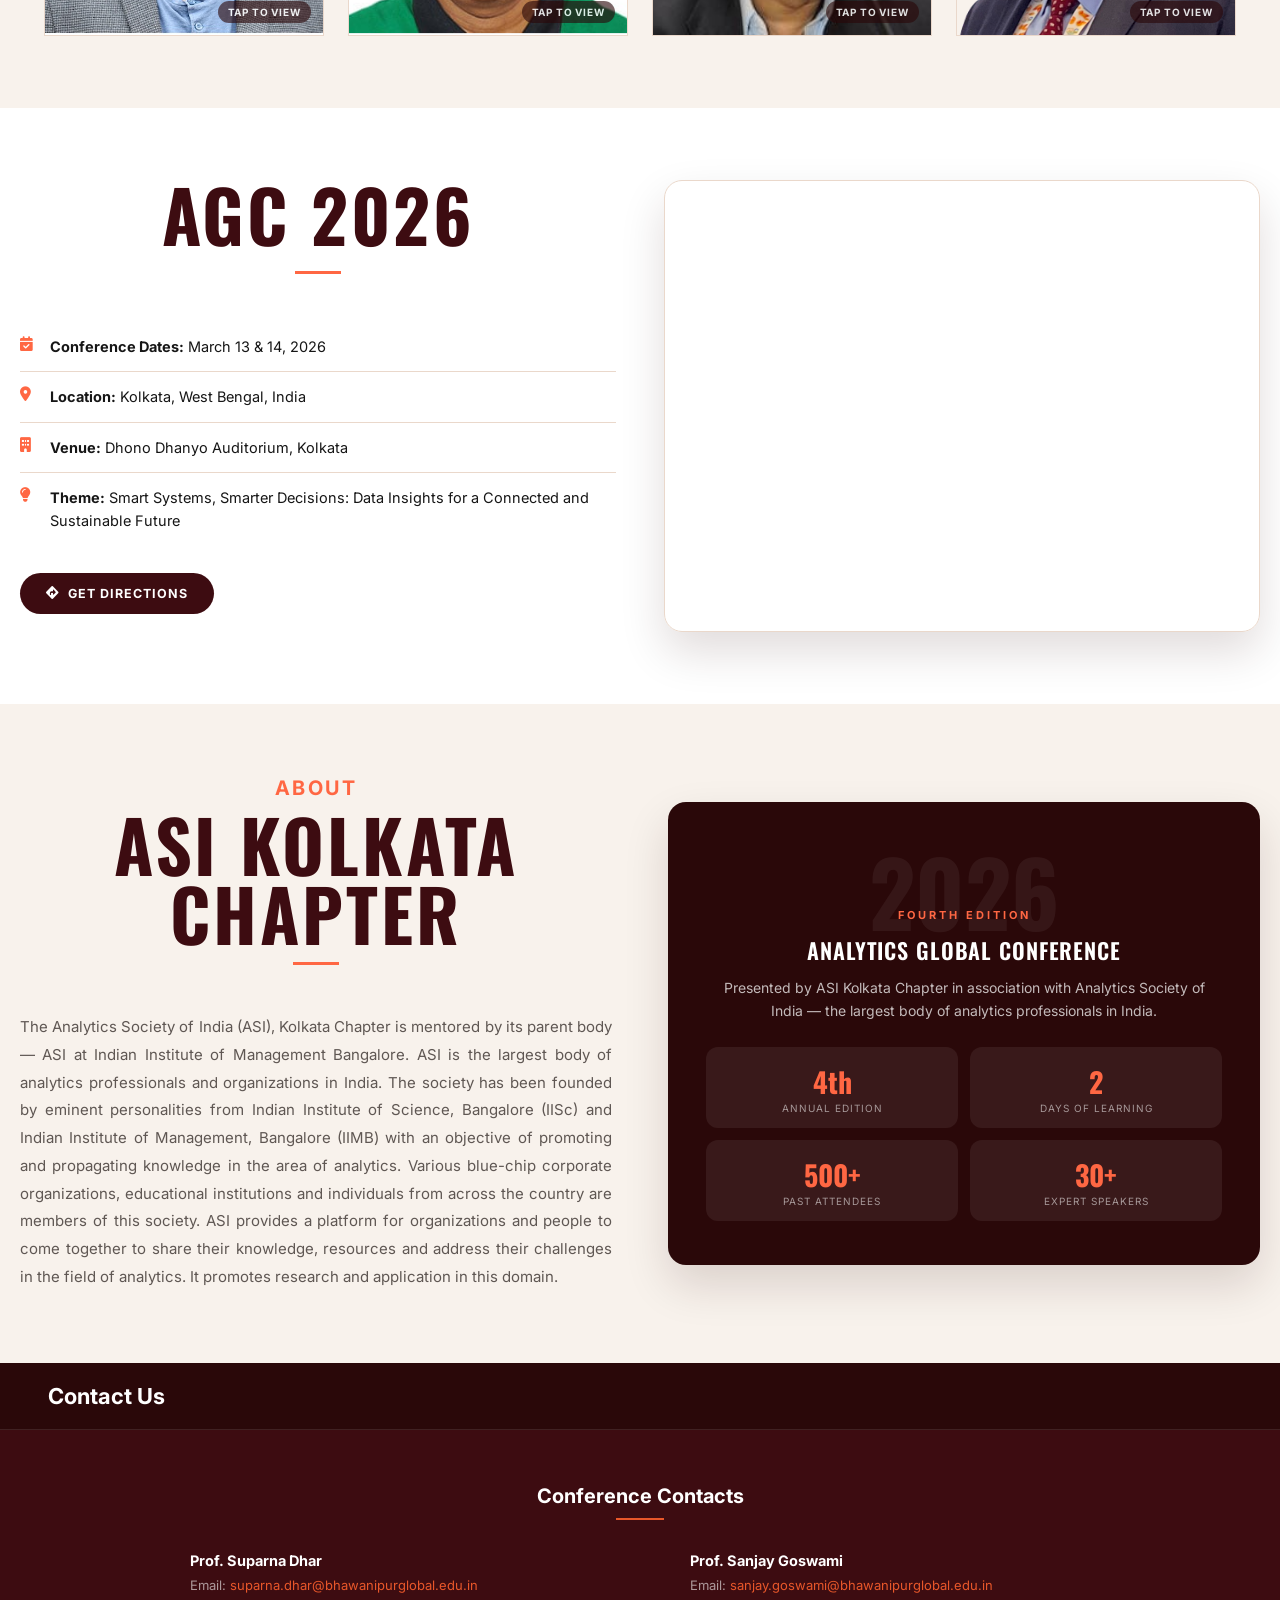
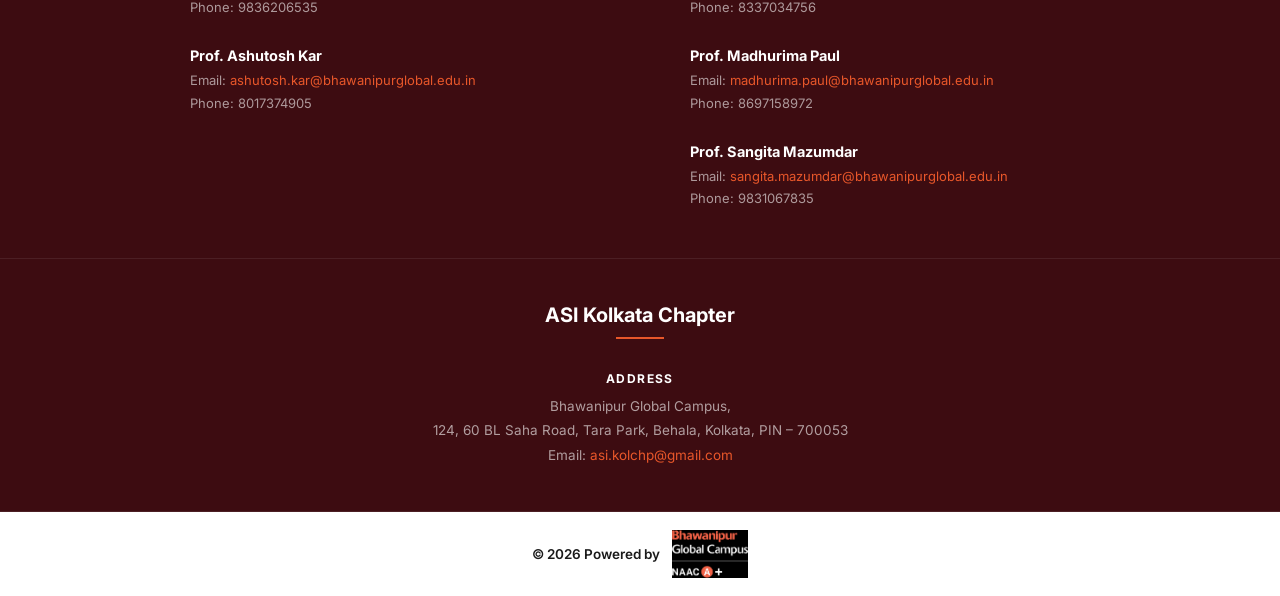
==== commit baa9dfe4: "fixes" ====
--- a/index.html
+++ b/index.html
@@ -8,7 +8,7 @@
     content="Join us at the AGC 2026 conference to learn about the latest advancements in analytics and artificial intelligence, big data, machine learning and data science." />
   <meta name="keywords"
     content="AGC, agc, AGC 2026, Analytics, ASI, Big Data, Machine Learning, Data Science, predictive modelling, deep learning, natural language processing" />
-  <title>ANALYTICS GLOBAL CONFERENCE 2026</title>
+  <title>ANALYTICS GLOBAL CONFERENCE 2026 | Home</title>
 
   <!-- Fonts -->
   <link rel="preconnect" href="https://fonts.googleapis.com">
@@ -130,7 +130,7 @@
         <div class="chair-card">
    <div class="chair-inner">
             <div class="chair-front">
-              <img src="/media/Deepankar Sinha.png" alt="Prof. Deepankar Sinha"
+              <img src="/media/Deepankar Sinha - Copy.png" alt="Prof. Deepankar Sinha"
                 onerror="this.style.display='none';this.nextElementSibling.style.display='flex';">
               <div class="chair-ph" style="display:none;"><i class="fas fa-user-tie"></i></div>
               <span class="flip-hint">Tap to view</span>
--- a/css/index.css
+++ b/css/index.css
@@ -18,22 +18,12 @@
       --radius-sm: 12px;
       --container: 1240px;
     }
-
+ 
     /* ═══════════════════════════════════════
        RESET / BASE
     ═══════════════════════════════════════ */
-    *,
-    *::before,
-    *::after {
-      margin: 0;
-      padding: 0;
-      box-sizing: border-box;
-    }
-
-    html {
-      scroll-behavior: smooth;
-    }
-
+    *, *::before, *::after { margin: 0; padding: 0; box-sizing: border-box; }
+    html { scroll-behavior: smooth; }
     body {
       font-family: 'Inter', sans-serif;
       color: var(--text-main);
@@ -42,17 +32,9 @@
         linear-gradient(180deg, #fff 0%, #fffaf6 100%);
       overflow-x: hidden;
     }
-
-    img {
-      max-width: 100%;
-      display: block;
-    }
-
-    a {
-      text-decoration: none;
-      color: inherit;
-    }
-
+    img { max-width: 100%; display: block; }
+    a { text-decoration: none; color: inherit; }
+ 
     /* ═══════════════════════════════════════
        LAYOUT
     ═══════════════════════════════════════ */
@@ -60,20 +42,9 @@
       width: min(100% - 32px, var(--container));
       margin: 0 auto;
     }
-
-    .section {
-      padding: 72px 0;
-    }
-
-    .section-alt {
-      background: var(--bgc-cream);
-    }
-
-    .sec-hd {
-      text-align: center;
-      margin-bottom: 48px;
-    }
-
+    .section { padding: 72px 0; }
+    .section-alt { background: var(--bgc-cream); }
+    .sec-hd { text-align: center; margin-bottom: 48px; }
     .kicker {
       display: inline-block;
       font-size: 20px;
@@ -84,25 +55,22 @@
       color: var(--bgc-orange);
       margin-bottom: 10px;
     }
-
     .sec-title {
-  font-family: 'Oswald', sans-serif;
-  font-size: clamp(2.8rem, 5.6vw, 5rem);
-  font-weight: 700;
-  color: var(--bgc-maroon);
-  text-transform: uppercase;
-  letter-spacing: 0.02em;
-  line-height: 0.96;
-  margin-bottom: 22px;
-}
-
+      font-family: 'Oswald', sans-serif;
+      font-size: clamp(2.8rem, 5.6vw, 5rem);
+      font-weight: 700;
+      color: var(--bgc-maroon);
+      text-transform: uppercase;
+      letter-spacing: 0.02em;
+      line-height: 0.96;
+      margin-bottom: 22px;
+    }
     .sec-rule {
       width: 46px;
       height: 3px;
       background: var(--bgc-orange);
       margin: 0 auto 16px;
     }
-
     .sec-desc {
       font-size: 15.5px;
       color: var(--text-soft);
@@ -110,9 +78,13 @@
       margin: 0 auto;
       line-height: 1.75;
     }
-
-    /* ═══════════════════════════════════════
-       BANNER / HERO SWIPER  ← ADDED
+ 
+    /* ═══════════════════════════════════════
+       BANNER / HERO SWIPER
+       NOTE: No :hover rules here — the banner JS
+       handles show/hide entirely via .overlay-active.
+       Adding CSS :hover rules here would fight the JS
+       and cause the overlay to loop infinitely.
     ═══════════════════════════════════════ */
     .hero-card {
       position: relative;
@@ -121,7 +93,6 @@
       background: #fff;
       box-shadow: var(--shadow-soft);
     }
-
     .hero-swiper {
       width: 100%;
       height: 55vh;
@@ -129,13 +100,11 @@
       max-height: 650px;
       background: #fff;
     }
-
     .hero-swiper .swiper-slide {
       position: relative;
       isolation: isolate;
       --adaptive-overlay-opacity: 0.50;
     }
-
     .hero-swiper .swiper-slide::before {
       content: "";
       position: absolute;
@@ -143,21 +112,16 @@
       z-index: 1;
       opacity: 0;
       background:
-        linear-gradient(
-          90deg,
-          rgba(30, 7, 8, calc(var(--adaptive-overlay-opacity) + 0.22)) 0%,
-          rgba(30, 7, 8, calc(var(--adaptive-overlay-opacity) + 0.06)) 34%,
-          rgba(30, 7, 8, var(--adaptive-overlay-opacity)) 62%,
-          rgba(30, 7, 8, calc(var(--adaptive-overlay-opacity) - 0.16)) 100%
-        ),
-        linear-gradient(
-          180deg,
-          rgba(30, 7, 8, 0.06) 0%,
-          rgba(30, 7, 8, calc(var(--adaptive-overlay-opacity) + 0.06)) 100%
-        );
+        linear-gradient(90deg,
+          rgba(30,7,8,calc(var(--adaptive-overlay-opacity) + 0.22)) 0%,
+          rgba(30,7,8,calc(var(--adaptive-overlay-opacity) + 0.06)) 34%,
+          rgba(30,7,8,var(--adaptive-overlay-opacity)) 62%,
+          rgba(30,7,8,calc(var(--adaptive-overlay-opacity) - 0.16)) 100%),
+        linear-gradient(180deg,
+          rgba(30,7,8,0.06) 0%,
+          rgba(30,7,8,calc(var(--adaptive-overlay-opacity) + 0.06)) 100%);
       transition: opacity 0.4s ease-in-out;
     }
-
     .hero-swiper img {
       width: 100%;
       height: 100%;
@@ -167,7 +131,6 @@
       filter: none;
       background: #fff;
     }
-
     .hero-overlay {
       position: absolute;
       inset: 0;
@@ -175,7 +138,6 @@
       display: flex;
       align-items: center;
     }
-
     .hero-content {
       width: min(100% - 44px, 1180px);
       margin: 0 auto;
@@ -185,117 +147,90 @@
       align-items: end;
       padding: 30px 0;
     }
-
+ 
+    /* ── hero-copy and hero-info-card: hidden by default ──
+       Visibility is controlled ONLY by .overlay-active class (set by JS).
+       There are intentionally NO :hover rules here.
+    ── */
     .hero-copy,
     .hero-info-card {
+      opacity: 0;
+      transform: translateY(28px) scale(0.96);
+      pointer-events: none;
       transition:
         opacity 0.4s ease-in-out,
         transform 0.4s ease-in-out,
         box-shadow 0.4s ease-in-out,
         background 0.4s ease-in-out;
     }
-
+ 
     .hero-copy {
       position: relative;
       max-width: 760px;
       padding: 24px 24px 28px;
       border-radius: 30px;
       color: #fff;
-      background: linear-gradient(135deg, rgba(61, 12, 17, 0.72) 0%, rgba(42, 8, 9, 0.56) 100%);
-      border: 1px solid rgba(255, 255, 255, 0.08);
+      background: linear-gradient(135deg, rgba(61,12,17,0.72) 0%, rgba(42,8,9,0.56) 100%);
+      border: 1px solid rgba(255,255,255,0.08);
       backdrop-filter: blur(10px);
-      box-shadow: 0 22px 44px rgba(18, 4, 6, 0.22);
-      opacity: 0;
-      transform: translateY(28px) scale(0.96);
+      box-shadow: 0 22px 44px rgba(18,4,6,0.22);
       transform-origin: left bottom;
-      pointer-events: none;
-    }
-
+    }
     .hero-copy::before {
       content: "";
       position: absolute;
       inset: 0;
       border-radius: inherit;
-      background: linear-gradient(180deg, rgba(255, 255, 255, 0.06) 0%, rgba(255, 255, 255, 0) 100%);
+      background: linear-gradient(180deg, rgba(255,255,255,0.06) 0%, rgba(255,255,255,0) 100%);
       pointer-events: none;
     }
-
     .hero-info-card {
       align-self: end;
-      background: rgba(255, 248, 243, 0.95);
+      background: rgba(255,248,243,0.95);
       color: var(--bgc-maroon);
       border-radius: 28px 28px 28px 0;
-      padding: 20px 20px;
+      padding: 20px;
       backdrop-filter: blur(8px);
-      box-shadow: 0 18px 36px rgba(29, 9, 11, 0.2);
-      opacity: 0;
-      transform: translateY(28px) scale(0.96);
+      box-shadow: 0 18px 36px rgba(29,9,11,0.2);
       transform-origin: right bottom;
-      pointer-events: none;
-    }
-
-    .hero-card:hover .hero-copy,
-    .hero-card:focus-within .hero-copy,
-    .hero-card:hover .hero-info-card,
-    .hero-card:focus-within .hero-info-card {
-      opacity: 1;
-      transform: translateY(0) scale(1);
-      pointer-events: auto;
-    }
-
-    .hero-card:hover .hero-copy,
-    .hero-card:focus-within .hero-copy {
-      box-shadow: 0 28px 52px rgba(18, 4, 6, 0.3);
-      background: linear-gradient(135deg, rgba(61, 12, 17, 0.82) 0%, rgba(42, 8, 9, 0.68) 100%);
-    }
-
-    .hero-card:hover .hero-swiper .swiper-slide::before,
-    .hero-card:focus-within .hero-swiper .swiper-slide::before {
-      opacity: 1;
-    }
-
+    }
     .hero-eyebrow {
       display: inline-flex;
       align-items: center;
       gap: 10px;
       padding: 10px 18px;
       border-radius: 999px;
-      background: rgba(255, 255, 255, 0.12);
+      background: rgba(255,255,255,0.12);
       backdrop-filter: blur(6px);
       font-size: 0.75rem;
       text-transform: uppercase;
       letter-spacing: 0.14em;
       margin-bottom: 12px;
     }
-
-
-     .hero-copy h1 {
-  margin: 0 0 18px;
-  font-family: 'Oswald', sans-serif;
-  font-size: clamp(2.8rem, 5.6vw, 5rem);
-  font-weight: 700;
-  line-height: 0.96;
-  text-transform: uppercase;
-  letter-spacing: 0.02em;
-  text-shadow: 0 6px 18px rgba(0, 0, 0, 0.3);
-}
-
+    .hero-copy h1 {
+      margin: 0 0 18px;
+      font-family: 'Oswald', sans-serif;
+      font-size: clamp(2.8rem, 5.6vw, 5rem);
+      font-weight: 700;
+      line-height: 0.96;
+      text-transform: uppercase;
+      letter-spacing: 0.02em;
+      text-shadow: 0 6px 18px rgba(0,0,0,0.3);
+    }
     .hero-copy p {
       margin: 0;
       max-width: 680px;
       font-size: 0.95rem;
       line-height: 1.6;
-      color: rgba(255, 255, 255, 0.86);
-      text-shadow: 0 2px 12px rgba(0, 0, 0, 0.28);
-    }
-
+      color: rgba(255,255,255,0.86);
+      text-shadow: 0 2px 12px rgba(0,0,0,0.28);
+    }
     .hero-actions {
       display: flex;
       flex-wrap: wrap;
       gap: 14px;
       margin-top: 20px;
     }
-
     .hero-btn {
       display: inline-flex;
       align-items: center;
@@ -310,23 +245,14 @@
       font-weight: 700;
       transition: transform 0.2s ease, background 0.2s ease, color 0.2s ease;
     }
-
-    .hero-btn:hover {
-      transform: translateY(-2px);
-    }
-
-    .hero-btn.primary {
-      background: var(--bgc-orange);
+    .hero-btn:hover { transform: translateY(-2px); }
+    .hero-btn.primary { background: var(--bgc-orange); color: #fff; }
+    .hero-btn.secondary {
+      background: rgba(255,255,255,0.1);
       color: #fff;
-    }
-
-    .hero-btn.secondary {
-      background: rgba(255, 255, 255, 0.1);
-      color: #fff;
-      border: 1px solid rgba(255, 255, 255, 0.22);
+      border: 1px solid rgba(255,255,255,0.22);
       backdrop-filter: blur(6px);
     }
-
     .hero-info-card h2 {
       margin: 0 0 10px;
       font-family: 'Oswald', sans-serif;
@@ -335,25 +261,21 @@
       text-transform: uppercase;
       letter-spacing: 0.03em;
     }
-
     .hero-info-card p {
       margin: 0 0 14px;
       color: var(--text-soft);
       font-size: 0.9rem;
       line-height: 1.6;
     }
-
     .hero-metrics {
       display: grid;
       grid-template-columns: repeat(2, minmax(0, 1fr));
       gap: 10px;
     }
-
     .hero-metrics article {
       padding-left: 14px;
-      border-left: 1px solid rgba(61, 12, 17, 0.22);
-    }
-
+      border-left: 1px solid rgba(61,12,17,0.22);
+    }
     .hero-metrics strong {
       display: block;
       font-family: 'Oswald', sans-serif;
@@ -361,54 +283,37 @@
       line-height: 1;
       color: var(--bgc-orange);
     }
-
     .hero-metrics span {
       display: block;
       margin-top: 6px;
       color: var(--bgc-maroon);
       font-size: 0.95rem;
     }
-
-    .hero-swiper .swiper-pagination {
-      bottom: 24px !important;
-    }
-
+    .hero-swiper .swiper-pagination { bottom: 24px !important; }
     .hero-swiper .swiper-pagination-bullet {
       width: 12px;
       height: 12px;
-      background: rgba(255, 255, 255, 0.42);
+      background: rgba(255,255,255,0.42);
       opacity: 1;
     }
-
-    .hero-swiper .swiper-pagination-bullet-active {
-      background: var(--bgc-orange);
-    }
-
+    .hero-swiper .swiper-pagination-bullet-active { background: var(--bgc-orange); }
     .hero-swiper .swiper-button-prev,
     .hero-swiper .swiper-button-next {
       width: 54px;
       height: 54px;
       color: #fff;
       border-radius: 50%;
-      background: rgba(255, 255, 255, 0.12);
+      background: rgba(255,255,255,0.12);
       backdrop-filter: blur(6px);
       z-index: 10;
     }
-
     .hero-swiper .swiper-button-prev::after,
-    .hero-swiper .swiper-button-next::after {
-      font-size: 1.15rem;
-      font-weight: 900;
-    }
-
+    .hero-swiper .swiper-button-next::after { font-size: 1.15rem; font-weight: 900; }
+ 
     /* ═══════════════════════════════════════
        COUNTDOWN BAR
     ═══════════════════════════════════════ */
-    .countdown-bar {
-      background: var(--bgc-maroon-dark);
-      padding: 20px 0;
-    }
-
+    .countdown-bar { background: var(--bgc-maroon-dark); padding: 20px 0; }
     .countdown-inner {
       display: flex;
       align-items: center;
@@ -416,7 +321,6 @@
       gap: 28px;
       flex-wrap: wrap;
     }
-
     .cnt-lbl {
       font-family: 'Oswald', sans-serif;
       font-size: 13px;
@@ -425,18 +329,8 @@
       letter-spacing: 2px;
       color: var(--bgc-orange);
     }
-
-    .cnt-units {
-      display: flex;
-      align-items: center;
-      gap: 4px;
-    }
-
-    .cnt-u {
-      text-align: center;
-      min-width: 58px;
-    }
-
+    .cnt-units { display: flex; align-items: center; gap: 4px; }
+    .cnt-u { text-align: center; min-width: 58px; }
     .cnt-n {
       display: block;
       font-family: 'Oswald', sans-serif;
@@ -445,21 +339,8 @@
       color: #fff;
       line-height: 1;
     }
-
-    .cnt-ul {
-      font-size: 9px;
-      text-transform: uppercase;
-      letter-spacing: 1.5px;
-      color: rgba(255, 255, 255, .45);
-    }
-
-    .cnt-c {
-      font-size: 28px;
-      color: var(--bgc-orange);
-      font-weight: 300;
-      padding-bottom: 12px;
-    }
-
+    .cnt-ul { font-size: 9px; text-transform: uppercase; letter-spacing: 1.5px; color: rgba(255,255,255,.45); }
+    .cnt-c { font-size: 28px; color: var(--bgc-orange); font-weight: 300; padding-bottom: 12px; }
     .btn-fill {
       background: var(--bgc-orange);
       color: #fff;
@@ -475,19 +356,12 @@
       border-radius: 99px;
       transition: background .2s, transform .2s;
     }
-
-    .btn-fill:hover {
-      background: var(--bgc-orange-dark);
-      transform: translateY(-2px);
-    }
-
+    .btn-fill:hover { background: var(--bgc-orange-dark); transform: translateY(-2px); }
+ 
     /* ═══════════════════════════════════════
        INTRO TEXT
     ═══════════════════════════════════════ */
-    .intro-section {
-      padding: 52px 0;
-    }
-
+    .intro-section { padding: 52px 0; }
     .intro-text {
       font-size: 16px;
       color: var(--text-soft);
@@ -500,581 +374,156 @@
       border: 1px solid var(--bgc-border);
       border-left: 5px solid var(--bgc-orange);
       border-radius: 0 var(--radius-sm) var(--radius-sm) 0;
-      box-shadow: 0 6px 16px rgba(0, 0, 0, 0.03);
-    }
-
-    .intro-text b {
-      color: var(--bgc-orange);
-    }
-
-    .intro-text a {
-      color: var(--bgc-orange);
-      font-weight: 600;
-    }
-
-    .intro-text a:hover {
-      text-decoration: underline;
-    }
-
+      box-shadow: 0 6px 16px rgba(0,0,0,0.03);
+    }
+    .intro-text b { color: var(--bgc-orange); }
+    .intro-text a { color: var(--bgc-orange); font-weight: 600; }
+    .intro-text a:hover { text-decoration: underline; }
+ 
     /* ═══════════════════════════════════════
        PROGRAM CHAIRS — FLIP CARDS
     ═══════════════════════════════════════ */
-    .chairs-grid {
-      display: flex;
-      flex-wrap: wrap;
-      justify-content: center;
-      gap: 24px;
-    }
-
+    .chairs-grid { display: flex; flex-wrap: wrap; justify-content: center; gap: 24px; }
     .chair-card {
       width: 280px;
       flex-shrink: 0;
-    perspective: 1000px;
-    aspect-ratio: 1 / 1;
-    cursor: pointer;
-}
-
-.chair-inner {
-    position: relative;
-    width: 100%;
-    height: 100%;
-    transform-style: preserve-3d;
-    transition: transform 0.6s cubic-bezier(0.4, 0, 0.2, 1);
-}
-
+      perspective: 1000px;
+      aspect-ratio: 1 / 1;
+      cursor: pointer;
+    }
+    .chair-inner {
+      position: relative;
+      width: 100%;
+      height: 100%;
+      transform-style: preserve-3d;
+      transition: transform 0.6s cubic-bezier(0.4, 0, 0.2, 1);
+    }
     .chair-card:hover .chair-inner,
-.chair-card.flipped .chair-inner {
-    transform: rotateY(180deg);
-}
-
-.chair-front,
-.chair-back {
-    position: absolute;
-    inset: 0;
-    backface-visibility: hidden;
-    -webkit-backface-visibility: hidden;
-    overflow: hidden;
-}
-
-    .chair-front {
-    background: var(--bgc-cream);
-    border: 1px solid var(--bgc-border);
-}
-
-.chair-front img {
-    width: 100%;
-    height: 100%;
-    object-fit: cover;
-    object-position: top;
-    display: block;
-}
-
-.chair-front .chair-ph {
-    width: 100%;
-    height: 100%;
-    display: flex;
-    align-items: center;
-    justify-content: center;
-    font-size: 64px;
-    color: var(--bgc-orange);
-}
-
+    .chair-card.flipped .chair-inner { transform: rotateY(180deg); }
+    .chair-front, .chair-back {
+      position: absolute;
+      inset: 0;
+      backface-visibility: hidden;
+      -webkit-backface-visibility: hidden;
+      overflow: hidden;
+    }
+    .chair-front { background: var(--bgc-cream); border: 1px solid var(--bgc-border); }
+    .chair-front img { width: 100%; height: 100%; object-fit: cover; object-position: top; display: block; }
+    .chair-front .chair-ph {
+      width: 100%; height: 100%;
+      display: flex; align-items: center; justify-content: center;
+      font-size: 64px; color: var(--bgc-orange);
+    }
     .flip-hint {
-    position: absolute;
-    bottom: 12px;
-    right: 12px;
-    background: rgba(42, 8, 9, 0.72);
-    color: #fff;
-    font-size: 10px;
-    font-weight: 700;
-    text-transform: uppercase;
-    letter-spacing: 0.08em;
-    padding: 5px 10px;
-    border-radius: 99px;
-    pointer-events: none;
-    opacity: 0.85;
-}
-
-.chair-back {
-    background: var(--bgc-maroon-dark);
-    transform: rotateY(180deg);
-    display: flex;
-    flex-direction: column;
-    align-items: center;
-    justify-content: center;
-    padding: 28px 22px;
-    text-align: center;
-    border: 1px solid var(--bgc-maroon-mid);
-}
-
-.chair-back::before {
-    content: '';
-    position: absolute;
-    top: 0;
-    left: 0;
-    right: 0;
-    height: 4px;
-    background: var(--bgc-orange);
-    border-radius: 0;
-    display: none;
-}
-
-.chair-back .chair-icon {
-    width: 56px;
-    height: 56px;
-    border-radius: 50%;
-    background: rgba(255, 103, 67, 0.15);
-    border: 2px solid var(--bgc-orange);
-    display: none;
-    align-items: center;
-    justify-content: center;
-    font-size: 22px;
-    color: var(--bgc-orange);
-    margin-bottom: 16px;
-    flex-shrink: 0;
-}
-
+      position: absolute;
+      bottom: 12px; right: 12px;
+      background: rgba(42,8,9,0.72);
+      color: #fff;
+      font-size: 10px; font-weight: 700;
+      text-transform: uppercase; letter-spacing: 0.08em;
+      padding: 5px 10px; border-radius: 99px;
+      pointer-events: none; opacity: 0.85;
+    }
+    .chair-back {
+      background: var(--bgc-maroon-dark);
+      transform: rotateY(180deg);
+      display: flex; flex-direction: column;
+      align-items: center; justify-content: center;
+      padding: 28px 22px; text-align: center;
+      border: 1px solid var(--bgc-maroon-mid);
+    }
+    .chair-back .chair-icon { display: none; }
     .chair-back h4 {
-    font-family: 'Inter', sans-serif;
-    font-size: 19px;
-    font-weight: 700;
-    color: #ffffff;
-    text-transform: none;
-    letter-spacing: 0;
-    line-height: 1.3;
-    margin-bottom: 10px;
-}
-
-.chair-back p {
-    font-size: 13px;
-    color: var(--bgc-orange);
-    line-height: 1.6;
-}
-
-.chair-back .chair-divider {
-    width: 36px;
-    height: 2px;
-    background: var(--bgc-orange);
-    border-radius: 99px;
-    margin: 10px auto;
-    display: none;
-}
-
-.chair-card.flipped .chair-inner {
-    transform: rotateY(180deg);
-}
-
+      font-family: 'Inter', sans-serif;
+      font-size: 19px; font-weight: 700;
+      color: #fff; line-height: 1.3; margin-bottom: 10px;
+    }
+    .chair-back p { font-size: 13px; color: var(--bgc-orange); line-height: 1.6; }
+    .chair-back .chair-divider { display: none; }
+ 
     /* ═══════════════════════════════════════
        MAP + CONFERENCE INFO
     ═══════════════════════════════════════ */
-    .map-grid {
-      display: grid;
-      grid-template-columns: 1fr 1fr;
-      gap: 48px;
-      align-items: start;
-    }
-
+    .map-grid { display: grid; grid-template-columns: 1fr 1fr; gap: 48px; align-items: start; }
     .conf-info h2 {
-      font-family: 'Oswald', sans-serif;
-      font-weight: 700;
-      color: var(--bgc-maroon);
-      text-transform: uppercase;
-      letter-spacing: 0.04em;
-      margin-bottom: 22px;
-    }
-
-    .conf-list {
-      list-style: none;
-      margin-bottom: 28px;
-    }
-
+      font-family: 'Oswald', sans-serif; font-weight: 700;
+      color: var(--bgc-maroon); text-transform: uppercase;
+      letter-spacing: 0.04em; margin-bottom: 22px;
+    }
+    .conf-list { list-style: none; margin-bottom: 28px; }
     .conf-list li {
-      display: flex;
-      gap: 14px;
-      font-size: 14.5px;
-      color: var(--text-main);
-      padding: 13px 0;
+      display: flex; gap: 14px; font-size: 14.5px;
+      color: var(--text-main); padding: 13px 0;
       border-bottom: 1px solid var(--bgc-border);
-      align-items: flex-start;
-      line-height: 1.6;
-    }
-
-    .conf-list li:last-child {
-      border-bottom: none;
-    }
-
-    .conf-list li i {
-      color: var(--bgc-orange);
-      width: 16px;
-      margin-top: 2px;
-      flex-shrink: 0;
-    }
-
+      align-items: flex-start; line-height: 1.6;
+    }
+    .conf-list li:last-child { border-bottom: none; }
+    .conf-list li i { color: var(--bgc-orange); width: 16px; margin-top: 2px; flex-shrink: 0; }
     .btn-dir {
-      background: var(--bgc-maroon);
-      color: #fff;
-      display: inline-flex;
-      align-items: center;
-      gap: 8px;
-      padding: 13px 26px;
-      font-family: 'Inter', sans-serif;
-      font-size: 12.5px;
-      font-weight: 700;
-      text-transform: uppercase;
-      letter-spacing: 1px;
-      border-radius: 99px;
+      background: var(--bgc-maroon); color: #fff;
+      display: inline-flex; align-items: center; gap: 8px;
+      padding: 13px 26px; font-family: 'Inter', sans-serif;
+      font-size: 12.5px; font-weight: 700; text-transform: uppercase;
+      letter-spacing: 1px; border-radius: 99px;
       transition: background .2s, transform .2s;
     }
-
-    .btn-dir:hover {
-      background: var(--bgc-orange);
-      transform: translateY(-2px);
-    }
-
-    .map-embed {
-      border: 1px solid var(--bgc-border);
-      border-radius: var(--radius-md);
-      overflow: hidden;
-      box-shadow: var(--shadow-soft);
-    }
-
-    .map-embed iframe {
-      width: 100%;
-      height: 450px;
-      border: none;
-      display: block;
-    }
-
+    .btn-dir:hover { background: var(--bgc-orange); transform: translateY(-2px); }
+    .map-embed { border: 1px solid var(--bgc-border); border-radius: var(--radius-md); overflow: hidden; box-shadow: var(--shadow-soft); }
+    .map-embed iframe { width: 100%; height: 450px; border: none; display: block; }
+ 
     /* ═══════════════════════════════════════
        ABOUT ASI
     ═══════════════════════════════════════ */
-    .about-grid {
-      display: grid;
-      grid-template-columns: 1fr 1fr;
-      gap: 56px;
-      align-items: center;
-    }
-
+    .about-grid { display: grid; grid-template-columns: 1fr 1fr; gap: 56px; align-items: center; }
     .about-txt h2 {
-      font-family: 'Oswald', sans-serif;
-      font-weight: 700;
-      color: var(--bgc-maroon);
-      text-transform: uppercase;
-      letter-spacing: 0.04em;
-      margin-bottom: 14px;
-    }
-
-    .about-txt p {
-      font-size: 15px;
-      color: var(--text-soft);
-      line-height: 1.85;
-      text-align: justify;
-    }
-
+      font-family: 'Oswald', sans-serif; font-weight: 700;
+      color: var(--bgc-maroon); text-transform: uppercase;
+      letter-spacing: 0.04em; margin-bottom: 14px;
+    }
+    .about-txt p { font-size: 15px; color: var(--text-soft); line-height: 1.85; text-align: justify; }
     .about-visual {
-      background: var(--bgc-maroon-dark);
-      padding: 44px 38px;
-      text-align: center;
-      color: #fff;
-      border-radius: var(--radius-md);
-      box-shadow: var(--shadow-soft);
-    }
-
+      background: var(--bgc-maroon-dark); padding: 44px 38px;
+      text-align: center; color: #fff;
+      border-radius: var(--radius-md); box-shadow: var(--shadow-soft);
+    }
     .av-year {
-      font-family: 'Oswald', sans-serif;
-      font-size: 90px;
-      font-weight: 700;
-      color: rgba(255, 255, 255, .06);
-      line-height: 1;
-      margin-bottom: -28px;
-    }
-
-    .av-tag {
-      font-size: 11px;
-      text-transform: uppercase;
-      letter-spacing: 3px;
-      color: var(--bgc-orange);
-      margin-bottom: 12px;
-      display: block;
-      font-weight: 700;
-    }
-
-    .about-visual h3 {
-      font-family: 'Oswald', sans-serif;
-      font-size: 22px;
-      font-weight: 600;
-      text-transform: uppercase;
-      letter-spacing: 0.04em;
-      margin-bottom: 10px;
-    }
-
-    .about-visual p {
-      font-size: 14px;
-      color: rgba(255, 255, 255, .72);
-      line-height: 1.7;
-    }
-
-    .stats2 {
-      display: grid;
-      grid-template-columns: 1fr 1fr;
-      gap: 12px;
-      margin-top: 24px;
-    }
-
-    .stat {
-      background: rgba(255, 255, 255, .07);
-      padding: 14px;
-      text-align: center;
-      border-radius: var(--radius-sm);
-    }
-
-    .stat .sn {
-      font-family: 'Oswald', sans-serif;
-      font-size: 28px;
-      font-weight: 700;
-      color: var(--bgc-orange);
-    }
-
-    .stat .sl {
-      font-size: 10px;
-      text-transform: uppercase;
-      letter-spacing: 1px;
-      color: rgba(255, 255, 255, .55);
-    }
-
-    /* ═══════════════════════════════════════
-       CONTACT
-    ═══════════════════════════════════════ */
-    .contact-grid {
-      display: grid;
-      grid-template-columns: 1fr 1fr;
-      gap: 28px;
-    }
-
-    .con-box {
-      background: #fff;
-      border: 1px solid var(--bgc-border);
-      border-radius: var(--radius-md);
-      padding: 30px;
-      box-shadow: 0 6px 16px rgba(0, 0, 0, 0.03);
-      transition: box-shadow .25s, transform .25s;
-    }
-
-    .con-box:hover {
-      box-shadow: 0 16px 32px rgba(255, 103, 67, .08);
-      transform: translateY(-3px);
-    }
-
-    .con-box h3 {
-      font-family: 'Oswald', sans-serif;
-      font-size: 18px;
-      font-weight: 600;
-      color: var(--bgc-maroon);
-      text-transform: uppercase;
-      letter-spacing: 0.04em;
-      margin-bottom: 20px;
-      padding-bottom: 12px;
-      border-bottom: 2px solid var(--bgc-orange);
-    }
-
-    .c-p {
-      margin-bottom: 16px;
-      padding-bottom: 16px;
-      border-bottom: 1px solid var(--bgc-border);
-    }
-
-    .c-p:last-child {
-      border-bottom: none;
-      margin-bottom: 0;
-      padding-bottom: 0;
-    }
-
-    .c-p h4 {
-      font-size: 13px;
-      font-weight: 700;
-      color: var(--bgc-maroon);
-      margin-bottom: 4px;
-      text-transform: uppercase;
-      letter-spacing: 0.05em;
-    }
-
-    .c-p a {
-      display: flex;
-      align-items: center;
-      gap: 8px;
-      font-size: 12.5px;
-      color: var(--text-soft);
-      line-height: 2;
-    }
-
-    .c-p a:hover {
-      color: var(--bgc-orange);
-    }
-
-    .c-p a i {
-      color: var(--bgc-orange);
-      width: 13px;
-      flex-shrink: 0;
-    }
-
-    .social-row {
-      display: flex;
-      gap: 10px;
-      margin-top: 14px;
-    }
-
-    .soc-btn {
-      width: 42px;
-      height: 42px;
-      border-radius: 99px;
-      border: 1.5px solid var(--bgc-orange);
-      display: flex;
-      align-items: center;
-      justify-content: center;
-      color: var(--bgc-orange);
-      font-size: 15px;
-      transition: background .17s, color .17s;
-    }
-
-    .soc-btn:hover {
-      background: var(--bgc-orange);
-      color: #fff;
-    }
-
-    /* ═══════════════════════════════════════
-       FLOATING CTA
-    ═══════════════════════════════════════ */
-    .floating-ctas {
-      position: fixed;
-      bottom: 0;
-      right: 0;
-      display: flex;
-      z-index: 900;
-    }
-
-    .f-btn {
-      display: flex;
-      align-items: center;
-      gap: 10px;
-      padding: 14px 24px;
-      font-family: 'Inter', sans-serif;
-      font-size: 12px;
-      font-weight: 700;
-      text-transform: uppercase;
-      letter-spacing: 1px;
-      cursor: pointer;
-      border: none;
-    }
-
-    .f-btn-reg {
-      background: var(--bgc-orange);
-      color: #fff;
-      transition: background .17s;
-    }
-
-    .f-btn-reg:hover {
-      background: var(--bgc-orange-dark);
-    }
-
-    .f-arrow {
-      width: 26px;
-      height: 26px;
-      border: 1.5px solid currentColor;
-      border-radius: 50%;
-      display: flex;
-      align-items: center;
-      justify-content: center;
-      font-size: 11px;
-    }
-
-    .chair-card.flipped .chair-inner {
-  transform: rotateY(180deg);
-}
-
+      font-family: 'Oswald', sans-serif; font-size: 90px; font-weight: 700;
+      color: rgba(255,255,255,.06); line-height: 1; margin-bottom: -28px;
+    }
+    .av-tag { font-size: 11px; text-transform: uppercase; letter-spacing: 3px; color: var(--bgc-orange); margin-bottom: 12px; display: block; font-weight: 700; }
+    .about-visual h3 { font-family: 'Oswald', sans-serif; font-size: 22px; font-weight: 600; text-transform: uppercase; letter-spacing: 0.04em; margin-bottom: 10px; }
+    .about-visual p { font-size: 14px; color: rgba(255,255,255,.72); line-height: 1.7; }
+    .stats2 { display: grid; grid-template-columns: 1fr 1fr; gap: 12px; margin-top: 24px; }
+    .stat { background: rgba(255,255,255,.07); padding: 14px; text-align: center; border-radius: var(--radius-sm); }
+    .stat .sn { font-family: 'Oswald', sans-serif; font-size: 28px; font-weight: 700; color: var(--bgc-orange); }
+    .stat .sl { font-size: 10px; text-transform: uppercase; letter-spacing: 1px; color: rgba(255,255,255,.55); }
+ 
     /* ═══════════════════════════════════════
        RESPONSIVE
     ═══════════════════════════════════════ */
     @media (max-width: 1080px) {
-      .hero-content {
-        grid-template-columns: 1fr;
-      }
-
-      .hero-info-card {
-        max-width: 520px;
-      }
-    }
-
+      .hero-content { grid-template-columns: 1fr; }
+      .hero-info-card { max-width: 520px; }
+    }
     @media (max-width: 860px) {
-      .map-grid,
-      .about-grid,
-      .contact-grid {
-        grid-template-columns: 1fr;
-      }
-
-      .hero-swiper {
-        height: auto;
-        min-height: 620px;
-      }
-
-      .hero-content {
-        padding: 68px 0 88px;
-      }
-    }
-
+      .map-grid, .about-grid { grid-template-columns: 1fr; }
+      .hero-swiper { height: auto; min-height: 620px; }
+      .hero-content { padding: 68px 0 88px; }
+    }
     @media (max-width: 640px) {
-      .hero-card {
-        border-radius: 0 0 24px 24px;
-      }
-
-      .hero-content {
-        width: min(100% - 28px, var(--container));
-        padding: 52px 0 92px;
-        gap: 24px;
-      }
-
-      .hero-copy {
-        padding: 24px 22px 28px;
-        border-radius: 24px;
-      }
-
-      .hero-copy h1 {
-        font-size: clamp(2.4rem, 12vw, 4rem);
-      }
-
-      .hero-copy p,
-      .hero-info-card p {
-        font-size: 0.96rem;
-      }
-
-      .hero-actions {
-        flex-direction: column;
-      }
-
-      .hero-btn {
-        width: 100%;
-      }
-
-      .hero-metrics {
-        grid-template-columns: 1fr;
-      }
-    }
-
+      .hero-card { border-radius: 0 0 24px 24px; }
+      .hero-content { width: min(100% - 28px, var(--container)); padding: 52px 0 92px; gap: 24px; }
+      .hero-copy { padding: 24px 22px 28px; border-radius: 24px; }
+      .hero-copy h1 { font-size: clamp(2.4rem, 12vw, 4rem); }
+      .hero-copy p, .hero-info-card p { font-size: 0.96rem; }
+      .hero-actions { flex-direction: column; }
+      .hero-btn { width: 100%; }
+      .hero-metrics { grid-template-columns: 1fr; }
+    }
     @media (max-width: 600px) {
-      .floating-ctas {
-        display: none;
-      }
-
-      .intro-text {
-        padding: 24px 20px;
-      }
-
-      .countdown-inner {
-        gap: 16px;
-      }
-    }
-
+      .intro-text { padding: 24px 20px; }
+      .countdown-inner { gap: 16px; }
+    }
     @media (max-width: 480px) {
-      .cnt-n {
-        font-size: 28px;
-      }
+      .cnt-n { font-size: 28px; }
     }
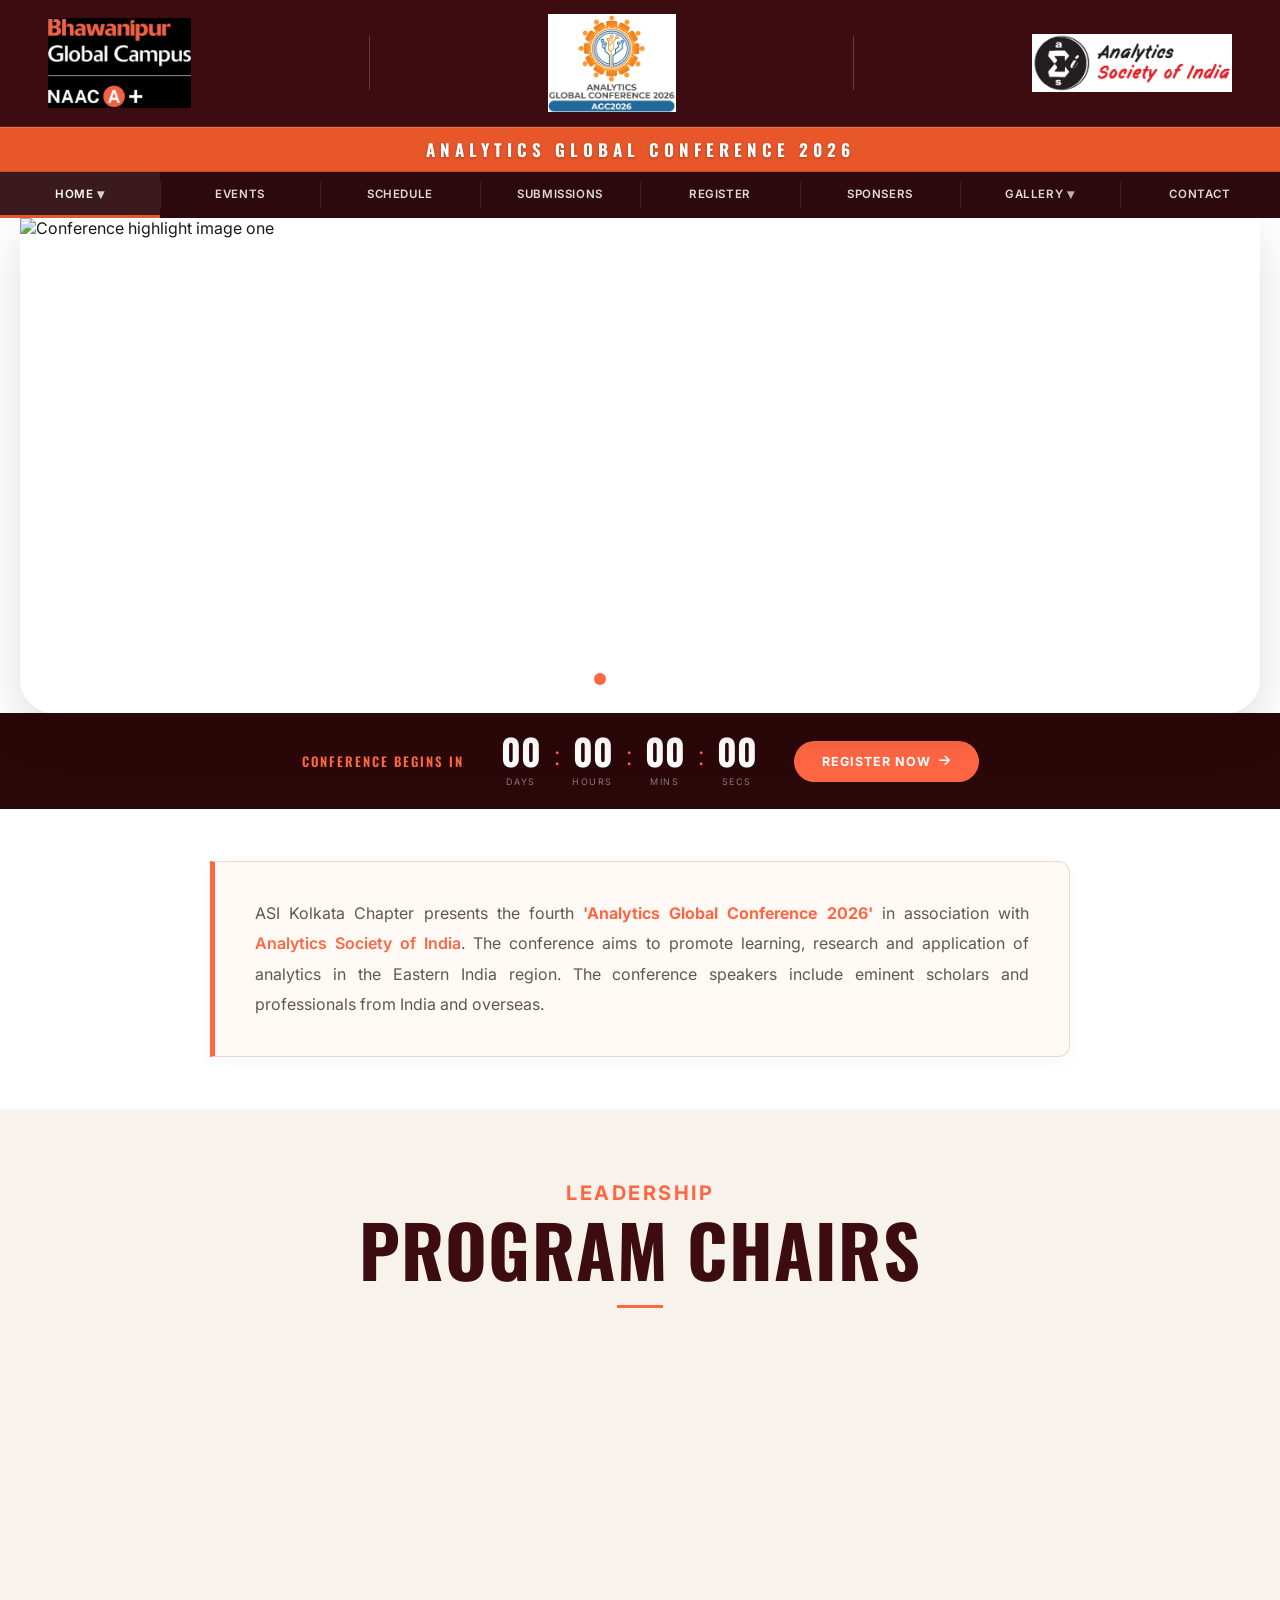
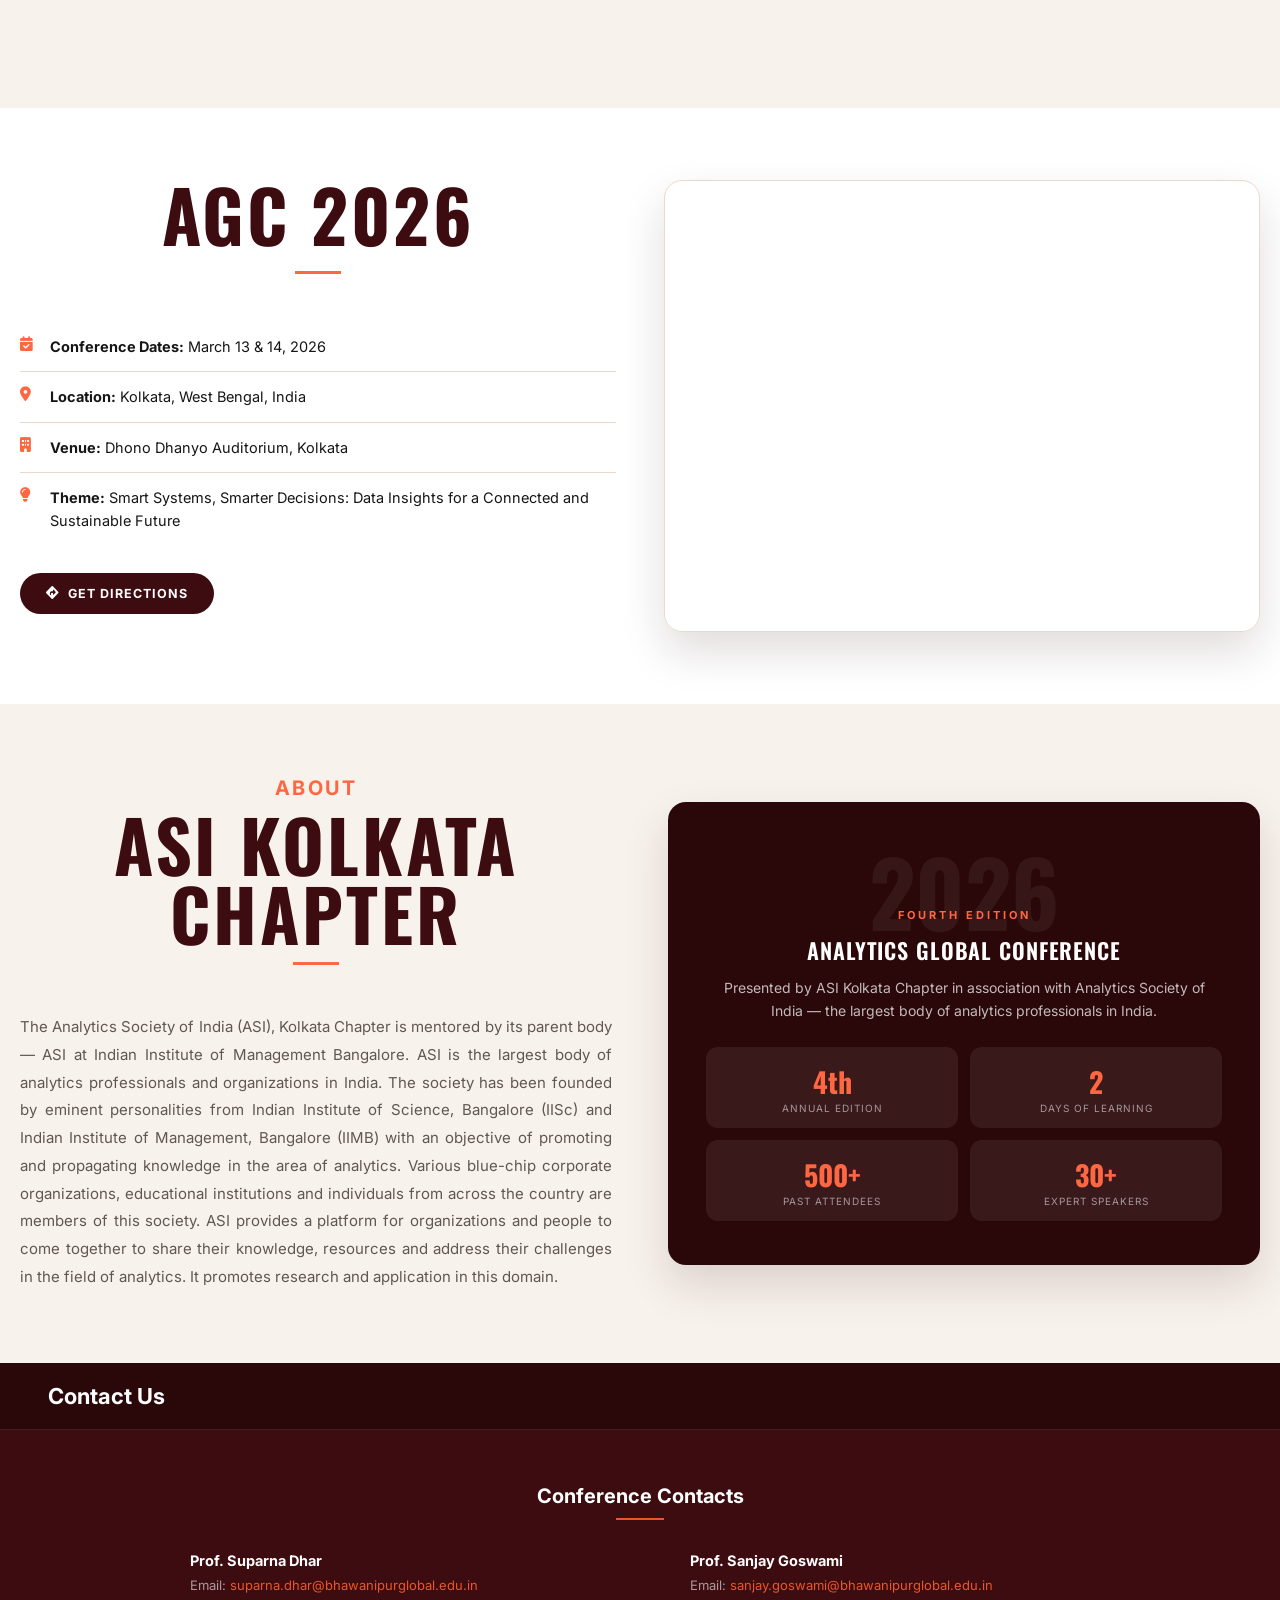
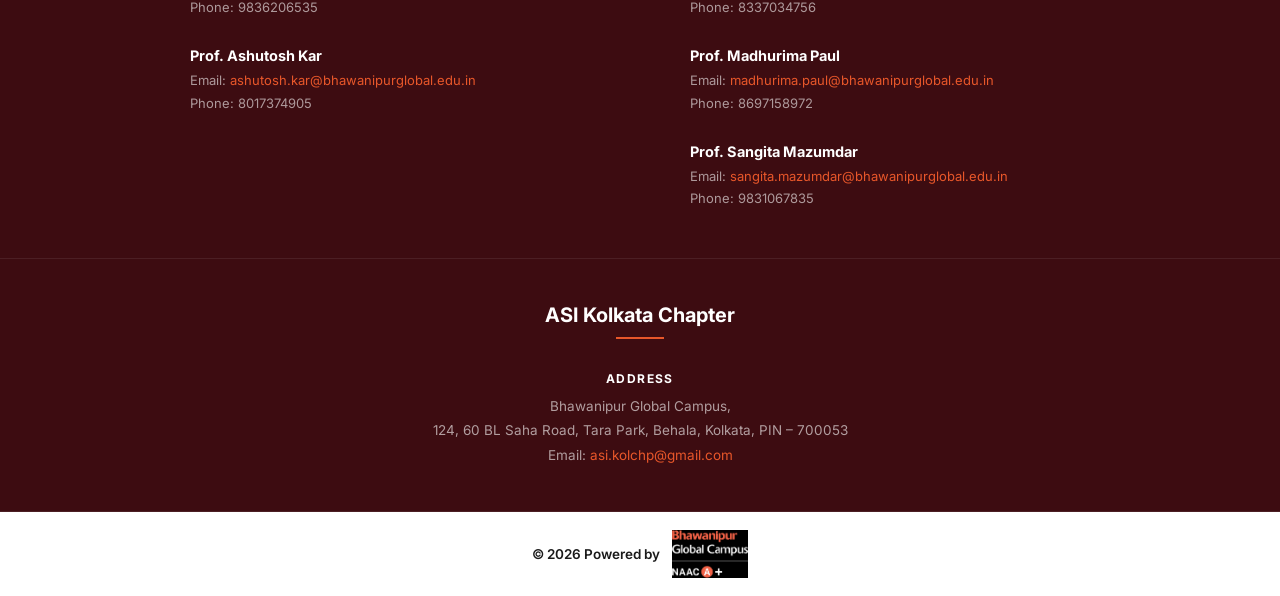
==== commit a463a356: "Changess" ====
--- a/index.html
+++ b/index.html
@@ -18,10 +18,8 @@
   <!-- Icons -->
   <link rel="stylesheet" href="https://cdnjs.cloudflare.com/ajax/libs/font-awesome/6.5.0/css/all.min.css" />
 
-  <!-- ✅ ADDED: Swiper CSS (needed for banner) -->
+  <!-- Swiper -->
   <link rel="stylesheet" href="https://cdn.jsdelivr.net/npm/swiper@8/swiper-bundle.min.css">
-
-  <!-- ✅ ADDED: Swiper JS (needed for banner autoplay + arrows) -->
   <script src="https://cdn.jsdelivr.net/npm/swiper@8/swiper-bundle.min.js"></script>
 
   <link rel="shortcut icon" href="/media/favicon.png" type="image/x-icon">
@@ -69,76 +67,64 @@
   <!-- ══════════════ PROGRAM CHAIRS ══════════════ -->
   <section class="section section-alt">
     <div class="container">
-      <div class="sec-hd" style="text-align: center;">
+      <div class="sec-hd">
         <span class="kicker">Leadership</span>
         <h2 class="sec-title">Program Chairs</h2>
-        <div class="sec-rule" style="position: center;"></div>
+        <div class="sec-rule"></div>
       </div>
       <div class="chairs-grid">
 
-        <div class="chair-card">
-   <div class="chair-inner">
+        <div class="chair-card" tabindex="0" role="button" aria-pressed="false">
+          <div class="chair-inner">
             <div class="chair-front">
               <img src="/media/profdinesh.jpg" alt="Prof. Dinesh Kumar"
                 onerror="this.style.display='none';this.nextElementSibling.style.display='flex';">
               <div class="chair-ph" style="display:none;"><i class="fas fa-user-tie"></i></div>
-              <span class="flip-hint">Tap to view</span>
-            </div>
-            <div class="chair-back">
-              <div class="chair-icon"><i class="fas fa-user-tie"></i></div>
+            </div>
+            <div class="chair-back">
               <h4>Prof. Dinesh Kumar</h4>
-              <div class="chair-divider"></div>
               <p>Director Incharge<br>IIM Bangalore</p>
             </div>
           </div>
         </div>
 
-        <div class="chair-card">
-   <div class="chair-inner">
+        <div class="chair-card" tabindex="0" role="button" aria-pressed="false">
+          <div class="chair-inner">
             <div class="chair-front">
               <img src="/media/indranil.png" alt="Prof. Indranil Bose"
                 onerror="this.style.display='none';this.nextElementSibling.style.display='flex';">
               <div class="chair-ph" style="display:none;"><i class="fas fa-user-tie"></i></div>
-              <span class="flip-hint">Tap to view</span>
-            </div>
-            <div class="chair-back">
-              <div class="chair-icon"><i class="fas fa-user-tie"></i></div>
+            </div>
+            <div class="chair-back">
               <h4>Prof. Indranil Bose</h4>
-              <div class="chair-divider"></div>
               <p>Distinguished Professor<br>NEOMA Business School, France</p>
             </div>
           </div>
         </div>
 
-        <div class="chair-card">
-   <div class="chair-inner">
+        <div class="chair-card" tabindex="0" role="button" aria-pressed="false">
+          <div class="chair-inner">
             <div class="chair-front">
               <img src="/media/ambarish.jpg" alt="Mr. Ambarish Dasgupta"
                 onerror="this.style.display='none';this.nextElementSibling.style.display='flex';">
               <div class="chair-ph" style="display:none;"><i class="fas fa-user-tie"></i></div>
-              <span class="flip-hint">Tap to view</span>
-            </div>
-            <div class="chair-back">
-              <div class="chair-icon"><i class="fas fa-user-tie"></i></div>
+            </div>
+            <div class="chair-back">
               <h4>Mr. Ambarish Dasgupta</h4>
-              <div class="chair-divider"></div>
               <p>Senior Partner<br>Intueri Consulting LLP., Protiviti Global</p>
             </div>
           </div>
         </div>
 
-        <div class="chair-card">
-   <div class="chair-inner">
+        <div class="chair-card" tabindex="0" role="button" aria-pressed="false">
+          <div class="chair-inner">
             <div class="chair-front">
               <img src="/media/Deepankar Sinha - Copy.png" alt="Prof. Deepankar Sinha"
                 onerror="this.style.display='none';this.nextElementSibling.style.display='flex';">
               <div class="chair-ph" style="display:none;"><i class="fas fa-user-tie"></i></div>
-              <span class="flip-hint">Tap to view</span>
-            </div>
-            <div class="chair-back">
-              <div class="chair-icon"><i class="fas fa-user-tie"></i></div>
+            </div>
+            <div class="chair-back">
               <h4>Prof. Deepankar Sinha</h4>
-              <div class="chair-divider"></div>
               <p>Professor &amp; Head – Research Division<br>IIFT Kolkata</p>
             </div>
           </div>
@@ -152,12 +138,11 @@
   <section class="section">
     <div class="container">
       <div class="map-grid">
-
         <div class="conf-info">
-  <div class="sec-hd" style="text-align: center;"> <!-- Added alignment to keep it consistent with your layout -->
-    <h2 class="sec-title">AGC 2026</h2>
-    <div class="sec-rule" style="position: center;"></div>
-  </div>
+          <div class="sec-hd">
+            <h2 class="sec-title">AGC 2026</h2>
+            <div class="sec-rule"></div>
+          </div>
           <ul class="conf-list">
             <li><i class="fas fa-calendar-check"></i><span><strong>Conference Dates:</strong> March 13 &amp; 14, 2026</span></li>
             <li><i class="fas fa-map-marker-alt"></i><span><strong>Location:</strong> Kolkata, West Bengal, India</span></li>
@@ -168,13 +153,11 @@
             <i class="fas fa-directions"></i> Get Directions
           </a>
         </div>
-
         <div class="map-embed">
           <iframe
             src="https://www.google.com/maps/embed?pb=!1m18!1m12!1m3!1d3685.30360631617!2d88.33672057501474!3d22.530296934519924!2m3!1f0!2f0!3f0!3m2!1i1024!2i768!4f13.1!3m3!1m2!1s0x3a027746475abbcd%3A0x97ab4cf0c716e313!2sDhono%20Dhanyo%20Auditorium!5e0!3m2!1sen!2sin!4v1737828121809!5m2!1sen!2sin"
             allowfullscreen="" loading="lazy" referrerpolicy="no-referrer-when-downgrade"></iframe>
         </div>
-
       </div>
     </div>
   </section>
@@ -183,13 +166,12 @@
   <section class="section section-alt">
     <div class="container">
       <div class="about-grid">
-
         <div class="about-txt">
-        <div class="sec-hd" style="text-align: center;">
-  <span class="kicker">About</span>
-  <h2 class="sec-title">ASI Kolkata Chapter</h2>
-  <div class="sec-rule" style="position: center;"></div>
-</div>
+          <div class="sec-hd">
+            <span class="kicker">About</span>
+            <h2 class="sec-title">ASI Kolkata Chapter</h2>
+            <div class="sec-rule"></div>
+          </div>
           <p>
             The Analytics Society of India (ASI), Kolkata Chapter is mentored by its parent body — ASI at Indian
             Institute of Management Bangalore. ASI is the largest body of analytics professionals and organizations
@@ -202,7 +184,6 @@
             this domain.
           </p>
         </div>
-
         <div class="about-visual">
           <div class="av-year">2026</div>
           <span class="av-tag">Fourth Edition</span>
@@ -210,25 +191,12 @@
           <p>Presented by ASI Kolkata Chapter in association with Analytics Society of India — the largest body of
             analytics professionals in India.</p>
           <div class="stats2">
-            <div class="stat">
-              <div class="sn">4th</div>
-              <div class="sl">Annual Edition</div>
-            </div>
-            <div class="stat">
-              <div class="sn">2</div>
-              <div class="sl">Days of Learning</div>
-            </div>
-            <div class="stat">
-              <div class="sn">500+</div>
-              <div class="sl">Past Attendees</div>
-            </div>
-            <div class="stat">
-              <div class="sn">30+</div>
-              <div class="sl">Expert Speakers</div>
-            </div>
-          </div>
-        </div>
-
+            <div class="stat"><div class="sn">4th</div><div class="sl">Annual Edition</div></div>
+            <div class="stat"><div class="sn">2</div><div class="sl">Days of Learning</div></div>
+            <div class="stat"><div class="sn">500+</div><div class="sl">Past Attendees</div></div>
+            <div class="stat"><div class="sn">30+</div><div class="sl">Expert Speakers</div></div>
+          </div>
+        </div>
       </div>
     </div>
   </section>
@@ -239,7 +207,6 @@
   <!-- ══════════════ JS ══════════════ -->
   <script src="/js/loadcomponent.js"></script>
   <script src="/js/index.js"></script>
-  
 
 </body>
 </html>
--- a/css/index.css
+++ b/css/index.css
@@ -1,24 +1,24 @@
-/* ═══════════════════════════════════════
+    /* ═══════════════════════════════════════
        DESIGN TOKENS
     ═══════════════════════════════════════ */
     :root {
-      --bgc-maroon: #3d0c11;
+      --bgc-maroon:      #3d0c11;
       --bgc-maroon-dark: #2a0809;
-      --bgc-maroon-mid: #56111a;
-      --bgc-orange: #ff6743;
+      --bgc-maroon-mid:  #56111a;
+      --bgc-orange:      #ff6743;
       --bgc-orange-dark: #eb5731;
-      --bgc-cream: #f8f2ec;
-      --bgc-surface: #fffaf6;
-      --bgc-border: #ead8cb;
-      --text-main: #161616;
-      --text-soft: #5f5753;
-      --shadow-soft: 0 20px 45px rgba(42, 8, 9, 0.14);
-      --radius-lg: 28px;
-      --radius-md: 18px;
-      --radius-sm: 12px;
-      --container: 1240px;
-    }
- 
+      --bgc-cream:       #f8f2ec;
+      --bgc-surface:     #fffaf6;
+      --bgc-border:      #ead8cb;
+      --text-main:       #161616;
+      --text-soft:       #5f5753;
+      --shadow-soft:     0 20px 45px rgba(42, 8, 9, 0.14);
+      --radius-lg:       28px;
+      --radius-md:       18px;
+      --radius-sm:       12px;
+      --container:       1240px;
+    }
+
     /* ═══════════════════════════════════════
        RESET / BASE
     ═══════════════════════════════════════ */
@@ -34,7 +34,7 @@
     }
     img { max-width: 100%; display: block; }
     a { text-decoration: none; color: inherit; }
- 
+
     /* ═══════════════════════════════════════
        LAYOUT
     ═══════════════════════════════════════ */
@@ -78,13 +78,9 @@
       margin: 0 auto;
       line-height: 1.75;
     }
- 
+
     /* ═══════════════════════════════════════
        BANNER / HERO SWIPER
-       NOTE: No :hover rules here — the banner JS
-       handles show/hide entirely via .overlay-active.
-       Adding CSS :hover rules here would fight the JS
-       and cause the overlay to loop infinitely.
     ═══════════════════════════════════════ */
     .hero-card {
       position: relative;
@@ -147,11 +143,6 @@
       align-items: end;
       padding: 30px 0;
     }
- 
-    /* ── hero-copy and hero-info-card: hidden by default ──
-       Visibility is controlled ONLY by .overlay-active class (set by JS).
-       There are intentionally NO :hover rules here.
-    ── */
     .hero-copy,
     .hero-info-card {
       opacity: 0;
@@ -163,7 +154,6 @@
         box-shadow 0.4s ease-in-out,
         background 0.4s ease-in-out;
     }
- 
     .hero-copy {
       position: relative;
       max-width: 760px;
@@ -309,7 +299,7 @@
     }
     .hero-swiper .swiper-button-prev::after,
     .hero-swiper .swiper-button-next::after { font-size: 1.15rem; font-weight: 900; }
- 
+
     /* ═══════════════════════════════════════
        COUNTDOWN BAR
     ═══════════════════════════════════════ */
@@ -357,7 +347,7 @@
       transition: background .2s, transform .2s;
     }
     .btn-fill:hover { background: var(--bgc-orange-dark); transform: translateY(-2px); }
- 
+
     /* ═══════════════════════════════════════
        INTRO TEXT
     ═══════════════════════════════════════ */
@@ -379,125 +369,242 @@
     .intro-text b { color: var(--bgc-orange); }
     .intro-text a { color: var(--bgc-orange); font-weight: 600; }
     .intro-text a:hover { text-decoration: underline; }
- 
+
     /* ═══════════════════════════════════════
        PROGRAM CHAIRS — FLIP CARDS
-    ═══════════════════════════════════════ */
-    .chairs-grid { display: flex; flex-wrap: wrap; justify-content: center; gap: 24px; }
+       NOTE: NO :hover rule on .chair-card here.
+       All flipping is handled exclusively by JS
+       so touch and mouse behave identically.
+    ═══════════════════════════════════════ */
+    .chairs-grid {
+      display: flex;
+      flex-wrap: wrap;
+      justify-content: center;
+      gap: 24px;
+    }
+
     .chair-card {
       width: 280px;
       flex-shrink: 0;
       perspective: 1000px;
       aspect-ratio: 1 / 1;
       cursor: pointer;
-    }
+      user-select: none;
+      -webkit-user-select: none;
+      -webkit-tap-highlight-color: transparent;
+    }
+
     .chair-inner {
       position: relative;
       width: 100%;
       height: 100%;
       transform-style: preserve-3d;
-      transition: transform 0.6s cubic-bezier(0.4, 0, 0.2, 1);
-    }
-    .chair-card:hover .chair-inner,
-    .chair-card.flipped .chair-inner { transform: rotateY(180deg); }
-    .chair-front, .chair-back {
+      transition: transform 0.7s cubic-bezier(0.4, 0.2, 0.2, 1);
+    }
+
+    /* JS-only flip — no CSS :hover so touch devices don't get stuck */
+    .chair-card.flipped .chair-inner {
+      transform: rotateY(180deg);
+    }
+
+    .chair-front,
+    .chair-back {
       position: absolute;
       inset: 0;
       backface-visibility: hidden;
       -webkit-backface-visibility: hidden;
       overflow: hidden;
-    }
-    .chair-front { background: var(--bgc-cream); border: 1px solid var(--bgc-border); }
-    .chair-front img { width: 100%; height: 100%; object-fit: cover; object-position: top; display: block; }
+      border-radius: var(--radius-sm);
+    }
+
+    .chair-front {
+      background: var(--bgc-cream);
+      border: 1px solid var(--bgc-border);
+      box-shadow: 0 4px 12px rgba(0,0,0,0.06);
+      transition: box-shadow 0.3s ease, border-color 0.3s ease;
+    }
+
+    /* Subtle lift shadow when open */
+    .chair-card.flipped .chair-front {
+      box-shadow: 0 12px 28px rgba(61,12,17,0.15);
+      border-color: rgba(255, 103, 67, 0.3);
+    }
+
+    .chair-front img {
+      width: 100%;
+      height: 100%;
+      object-fit: cover;
+      object-position: top;
+      display: block;
+    }
+
     .chair-front .chair-ph {
-      width: 100%; height: 100%;
-      display: flex; align-items: center; justify-content: center;
-      font-size: 64px; color: var(--bgc-orange);
-    }
+      width: 100%;
+      height: 100%;
+      display: flex;
+      align-items: center;
+      justify-content: center;
+      font-size: 64px;
+      color: var(--bgc-orange);
+    }
+
     .flip-hint {
       position: absolute;
-      bottom: 12px; right: 12px;
+      bottom: 12px;
+      right: 12px;
       background: rgba(42,8,9,0.72);
       color: #fff;
-      font-size: 10px; font-weight: 700;
-      text-transform: uppercase; letter-spacing: 0.08em;
-      padding: 5px 10px; border-radius: 99px;
-      pointer-events: none; opacity: 0.85;
-    }
+      font-size: 10px;
+      font-weight: 700;
+      text-transform: uppercase;
+      letter-spacing: 0.08em;
+      padding: 5px 10px;
+      border-radius: 99px;
+      pointer-events: none;
+      opacity: 0.85;
+      transition: opacity 0.3s ease;
+    }
+
+    /* Hide hint once flipped */
+    .chair-card.flipped .flip-hint {
+      opacity: 0;
+    }
+
     .chair-back {
       background: var(--bgc-maroon-dark);
       transform: rotateY(180deg);
-      display: flex; flex-direction: column;
-      align-items: center; justify-content: center;
-      padding: 28px 22px; text-align: center;
+      display: flex;
+      flex-direction: column;
+      align-items: center;
+      justify-content: center;
+      padding: 28px 22px;
+      text-align: center;
       border: 1px solid var(--bgc-maroon-mid);
-    }
+      box-shadow: 0 8px 24px rgba(61,12,17,0.25);
+    }
+
     .chair-back .chair-icon { display: none; }
     .chair-back h4 {
       font-family: 'Inter', sans-serif;
-      font-size: 19px; font-weight: 700;
-      color: #fff; line-height: 1.3; margin-bottom: 10px;
-    }
-    .chair-back p { font-size: 13px; color: var(--bgc-orange); line-height: 1.6; }
+      font-size: 19px;
+      font-weight: 700;
+      color: #fff;
+      line-height: 1.3;
+      margin-bottom: 10px;
+    }
+    .chair-back p {
+      font-size: 13px;
+      color: var(--bgc-orange);
+      line-height: 1.6;
+    }
     .chair-back .chair-divider { display: none; }
- 
+
     /* ═══════════════════════════════════════
        MAP + CONFERENCE INFO
     ═══════════════════════════════════════ */
     .map-grid { display: grid; grid-template-columns: 1fr 1fr; gap: 48px; align-items: start; }
     .conf-info h2 {
-      font-family: 'Oswald', sans-serif; font-weight: 700;
-      color: var(--bgc-maroon); text-transform: uppercase;
-      letter-spacing: 0.04em; margin-bottom: 22px;
+      font-family: 'Oswald', sans-serif;
+      font-weight: 700;
+      color: var(--bgc-maroon);
+      text-transform: uppercase;
+      letter-spacing: 0.04em;
+      margin-bottom: 22px;
     }
     .conf-list { list-style: none; margin-bottom: 28px; }
     .conf-list li {
-      display: flex; gap: 14px; font-size: 14.5px;
-      color: var(--text-main); padding: 13px 0;
+      display: flex;
+      gap: 14px;
+      font-size: 14.5px;
+      color: var(--text-main);
+      padding: 13px 0;
       border-bottom: 1px solid var(--bgc-border);
-      align-items: flex-start; line-height: 1.6;
+      align-items: flex-start;
+      line-height: 1.6;
     }
     .conf-list li:last-child { border-bottom: none; }
     .conf-list li i { color: var(--bgc-orange); width: 16px; margin-top: 2px; flex-shrink: 0; }
     .btn-dir {
-      background: var(--bgc-maroon); color: #fff;
-      display: inline-flex; align-items: center; gap: 8px;
-      padding: 13px 26px; font-family: 'Inter', sans-serif;
-      font-size: 12.5px; font-weight: 700; text-transform: uppercase;
-      letter-spacing: 1px; border-radius: 99px;
+      background: var(--bgc-maroon);
+      color: #fff;
+      display: inline-flex;
+      align-items: center;
+      gap: 8px;
+      padding: 13px 26px;
+      font-family: 'Inter', sans-serif;
+      font-size: 12.5px;
+      font-weight: 700;
+      text-transform: uppercase;
+      letter-spacing: 1px;
+      border-radius: 99px;
       transition: background .2s, transform .2s;
     }
     .btn-dir:hover { background: var(--bgc-orange); transform: translateY(-2px); }
-    .map-embed { border: 1px solid var(--bgc-border); border-radius: var(--radius-md); overflow: hidden; box-shadow: var(--shadow-soft); }
+    .map-embed {
+      border: 1px solid var(--bgc-border);
+      border-radius: var(--radius-md);
+      overflow: hidden;
+      box-shadow: var(--shadow-soft);
+    }
     .map-embed iframe { width: 100%; height: 450px; border: none; display: block; }
- 
+
     /* ═══════════════════════════════════════
        ABOUT ASI
     ═══════════════════════════════════════ */
     .about-grid { display: grid; grid-template-columns: 1fr 1fr; gap: 56px; align-items: center; }
     .about-txt h2 {
-      font-family: 'Oswald', sans-serif; font-weight: 700;
-      color: var(--bgc-maroon); text-transform: uppercase;
-      letter-spacing: 0.04em; margin-bottom: 14px;
+      font-family: 'Oswald', sans-serif;
+      font-weight: 700;
+      color: var(--bgc-maroon);
+      text-transform: uppercase;
+      letter-spacing: 0.04em;
+      margin-bottom: 14px;
     }
     .about-txt p { font-size: 15px; color: var(--text-soft); line-height: 1.85; text-align: justify; }
     .about-visual {
-      background: var(--bgc-maroon-dark); padding: 44px 38px;
-      text-align: center; color: #fff;
-      border-radius: var(--radius-md); box-shadow: var(--shadow-soft);
+      background: var(--bgc-maroon-dark);
+      padding: 44px 38px;
+      text-align: center;
+      color: #fff;
+      border-radius: var(--radius-md);
+      box-shadow: var(--shadow-soft);
     }
     .av-year {
-      font-family: 'Oswald', sans-serif; font-size: 90px; font-weight: 700;
-      color: rgba(255,255,255,.06); line-height: 1; margin-bottom: -28px;
-    }
-    .av-tag { font-size: 11px; text-transform: uppercase; letter-spacing: 3px; color: var(--bgc-orange); margin-bottom: 12px; display: block; font-weight: 700; }
-    .about-visual h3 { font-family: 'Oswald', sans-serif; font-size: 22px; font-weight: 600; text-transform: uppercase; letter-spacing: 0.04em; margin-bottom: 10px; }
+      font-family: 'Oswald', sans-serif;
+      font-size: 90px;
+      font-weight: 700;
+      color: rgba(255,255,255,.06);
+      line-height: 1;
+      margin-bottom: -28px;
+    }
+    .av-tag {
+      font-size: 11px;
+      text-transform: uppercase;
+      letter-spacing: 3px;
+      color: var(--bgc-orange);
+      margin-bottom: 12px;
+      display: block;
+      font-weight: 700;
+    }
+    .about-visual h3 {
+      font-family: 'Oswald', sans-serif;
+      font-size: 22px;
+      font-weight: 600;
+      text-transform: uppercase;
+      letter-spacing: 0.04em;
+      margin-bottom: 10px;
+    }
     .about-visual p { font-size: 14px; color: rgba(255,255,255,.72); line-height: 1.7; }
     .stats2 { display: grid; grid-template-columns: 1fr 1fr; gap: 12px; margin-top: 24px; }
-    .stat { background: rgba(255,255,255,.07); padding: 14px; text-align: center; border-radius: var(--radius-sm); }
+    .stat {
+      background: rgba(255,255,255,.07);
+      padding: 14px;
+      text-align: center;
+      border-radius: var(--radius-sm);
+    }
     .stat .sn { font-family: 'Oswald', sans-serif; font-size: 28px; font-weight: 700; color: var(--bgc-orange); }
     .stat .sl { font-size: 10px; text-transform: uppercase; letter-spacing: 1px; color: rgba(255,255,255,.55); }
- 
+
     /* ═══════════════════════════════════════
        RESPONSIVE
     ═══════════════════════════════════════ */
@@ -505,11 +612,13 @@
       .hero-content { grid-template-columns: 1fr; }
       .hero-info-card { max-width: 520px; }
     }
+
     @media (max-width: 860px) {
       .map-grid, .about-grid { grid-template-columns: 1fr; }
       .hero-swiper { height: auto; min-height: 620px; }
       .hero-content { padding: 68px 0 88px; }
     }
+
     @media (max-width: 640px) {
       .hero-card { border-radius: 0 0 24px 24px; }
       .hero-content { width: min(100% - 28px, var(--container)); padding: 52px 0 92px; gap: 24px; }
@@ -519,11 +628,15 @@
       .hero-actions { flex-direction: column; }
       .hero-btn { width: 100%; }
       .hero-metrics { grid-template-columns: 1fr; }
-    }
+      .chair-back h4 { font-size: 15px; }
+      .chair-back p { font-size: 12px; }
+    }
+
     @media (max-width: 600px) {
       .intro-text { padding: 24px 20px; }
       .countdown-inner { gap: 16px; }
     }
+
     @media (max-width: 480px) {
       .cnt-n { font-size: 28px; }
     }
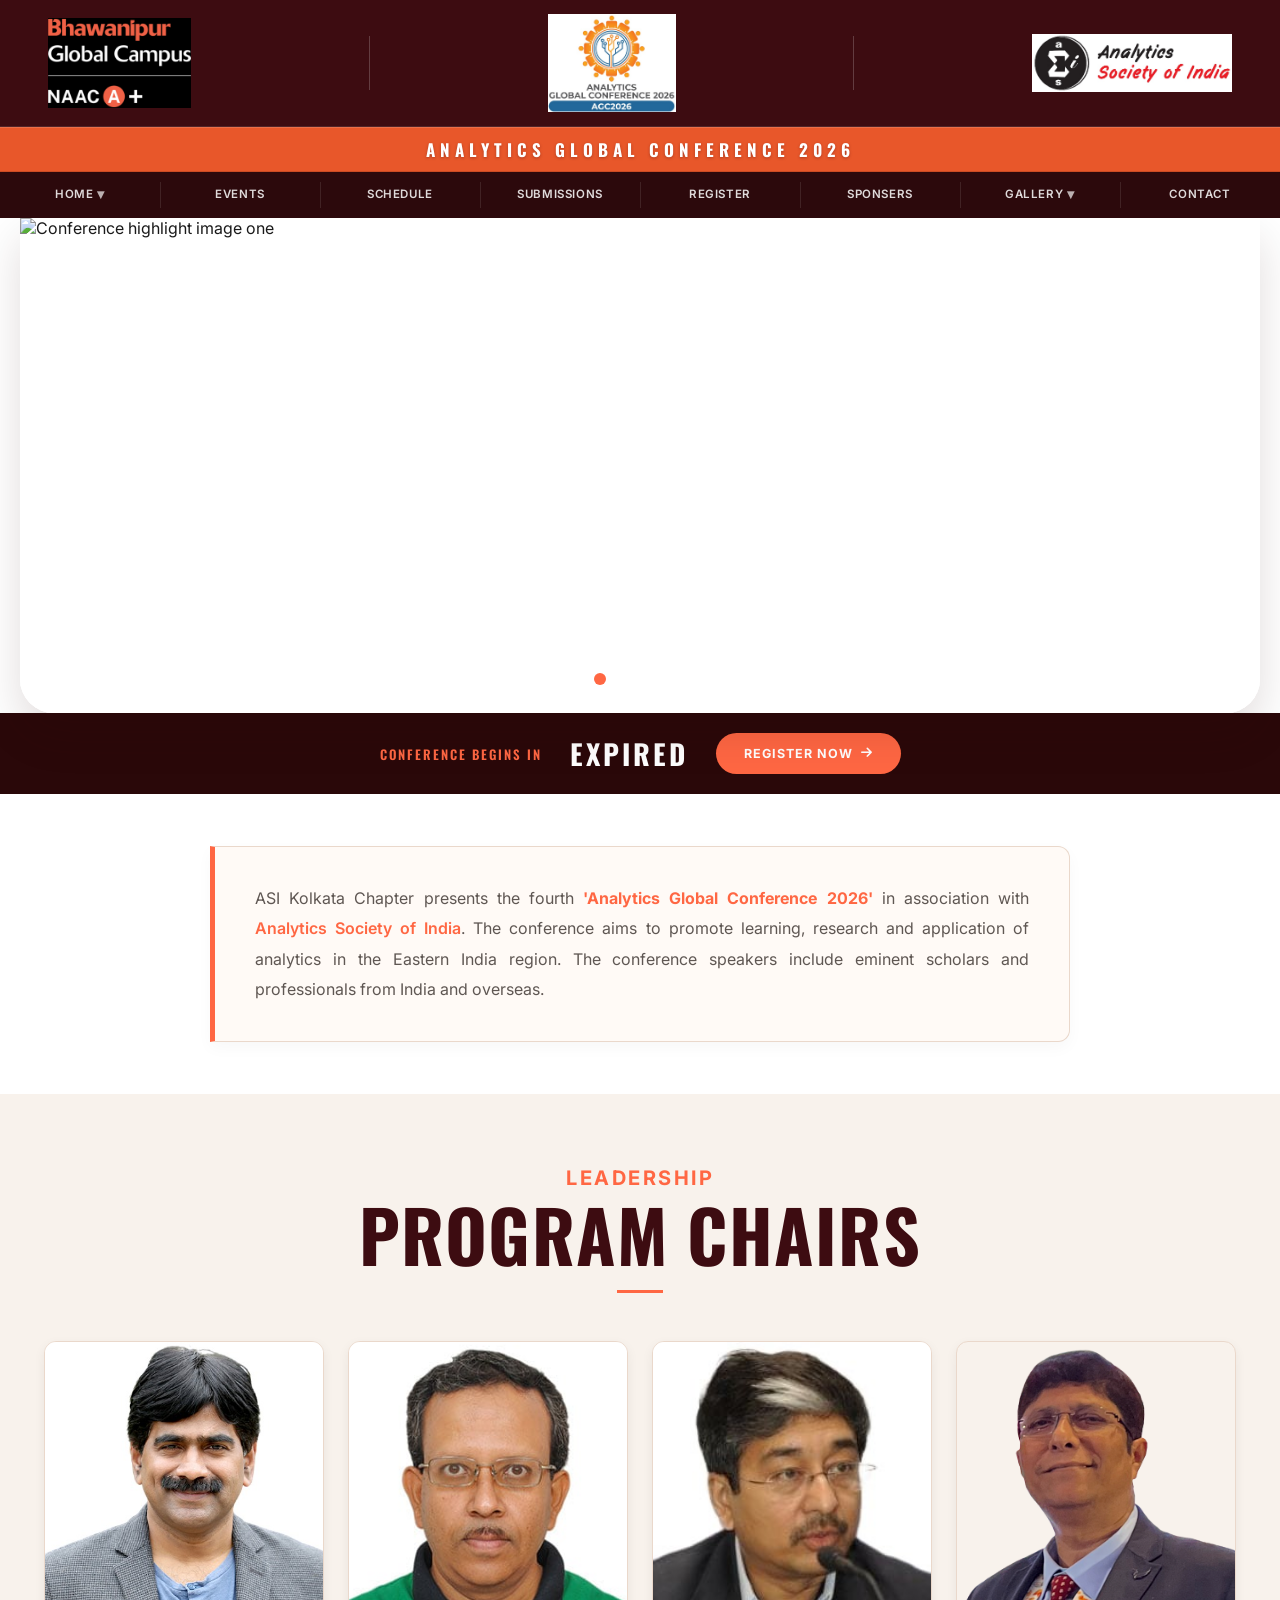
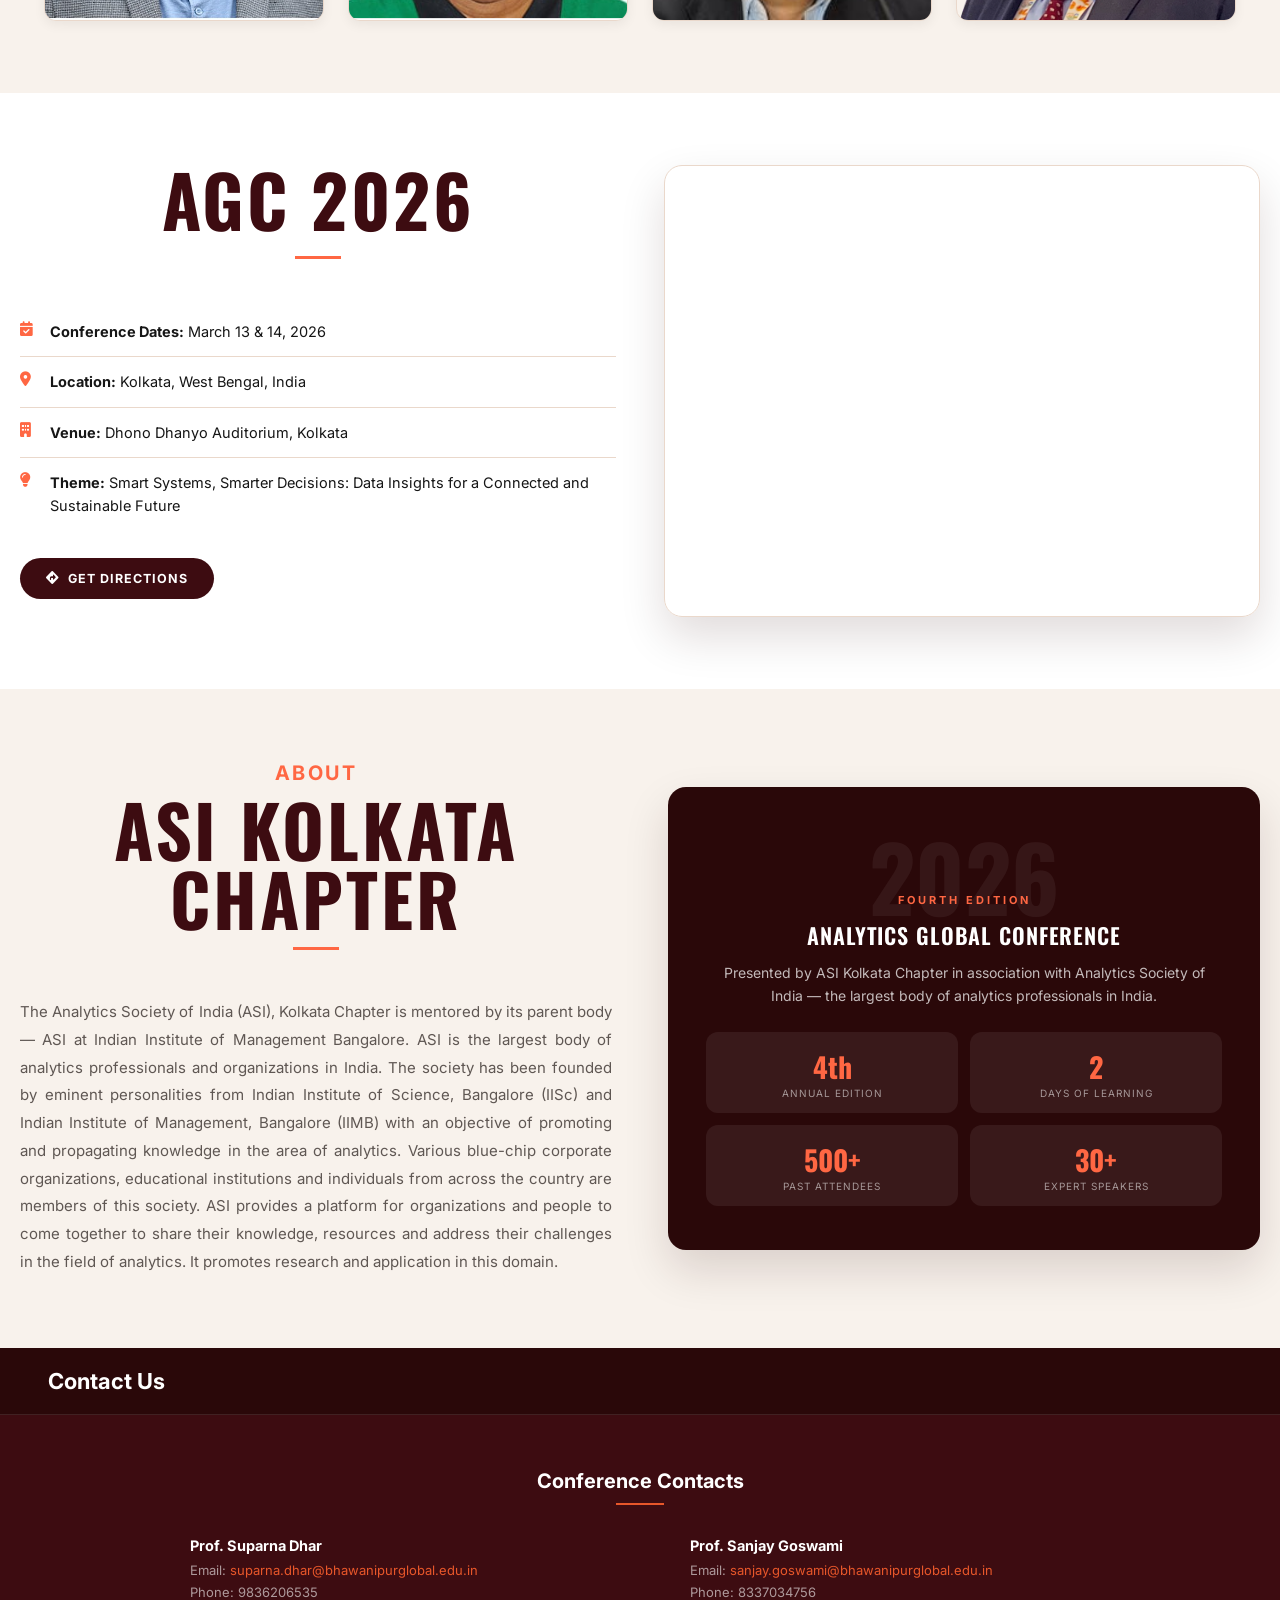
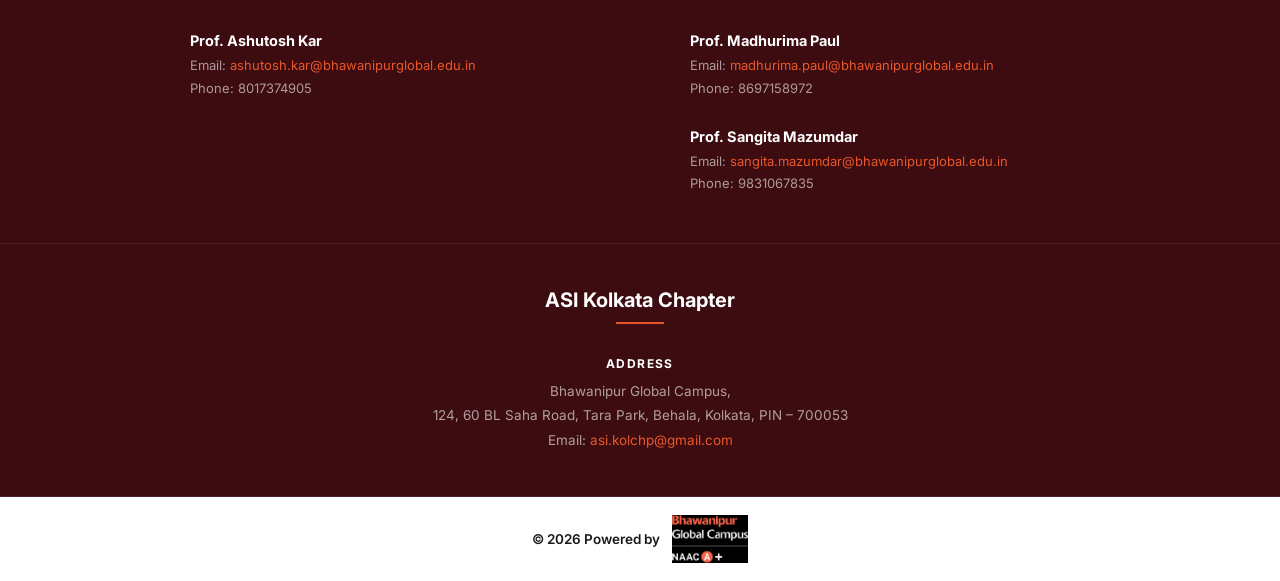
==== commit 6f5c4249: "pre loader" ====
--- a/index.html
+++ b/index.html
@@ -27,6 +27,15 @@
 </head>
 
 <body>
+
+ <div id="page-loader">
+  <div class="loader-content">
+    <div class="loader-percent" id="loaderPercent">0%</div>
+    <div class="loader-bar-track">
+      <div class="loader-bar-fill" id="loaderBarFill"></div>
+    </div>
+  </div>
+</div>
 
   <!-- Header loaded dynamically -->
   <div id="header"></div>
--- a/css/index.css
+++ b/css/index.css
@@ -31,6 +31,7 @@
         radial-gradient(circle at top left, rgba(255, 103, 67, 0.08), transparent 24%),
         linear-gradient(180deg, #fff 0%, #fffaf6 100%);
       overflow-x: hidden;
+      visibility: hidden; /* Hide until loader finishes */
     }
     img { max-width: 100%; display: block; }
     a { text-decoration: none; color: inherit; }
@@ -78,227 +79,6 @@
       margin: 0 auto;
       line-height: 1.75;
     }
-
-    /* ═══════════════════════════════════════
-       BANNER / HERO SWIPER
-    ═══════════════════════════════════════ */
-    .hero-card {
-      position: relative;
-      overflow: hidden;
-      border-radius: 0 0 34px 34px;
-      background: #fff;
-      box-shadow: var(--shadow-soft);
-    }
-    .hero-swiper {
-      width: 100%;
-      height: 55vh;
-      min-height: 450px;
-      max-height: 650px;
-      background: #fff;
-    }
-    .hero-swiper .swiper-slide {
-      position: relative;
-      isolation: isolate;
-      --adaptive-overlay-opacity: 0.50;
-    }
-    .hero-swiper .swiper-slide::before {
-      content: "";
-      position: absolute;
-      inset: 0;
-      z-index: 1;
-      opacity: 0;
-      background:
-        linear-gradient(90deg,
-          rgba(30,7,8,calc(var(--adaptive-overlay-opacity) + 0.22)) 0%,
-          rgba(30,7,8,calc(var(--adaptive-overlay-opacity) + 0.06)) 34%,
-          rgba(30,7,8,var(--adaptive-overlay-opacity)) 62%,
-          rgba(30,7,8,calc(var(--adaptive-overlay-opacity) - 0.16)) 100%),
-        linear-gradient(180deg,
-          rgba(30,7,8,0.06) 0%,
-          rgba(30,7,8,calc(var(--adaptive-overlay-opacity) + 0.06)) 100%);
-      transition: opacity 0.4s ease-in-out;
-    }
-    .hero-swiper img {
-      width: 100%;
-      height: 100%;
-      display: block;
-      object-fit: contain;
-      object-position: center center;
-      filter: none;
-      background: #fff;
-    }
-    .hero-overlay {
-      position: absolute;
-      inset: 0;
-      z-index: 2;
-      display: flex;
-      align-items: center;
-    }
-    .hero-content {
-      width: min(100% - 44px, 1180px);
-      margin: 0 auto;
-      display: grid;
-      grid-template-columns: minmax(0, 1.15fr) minmax(280px, 0.62fr);
-      gap: 24px;
-      align-items: end;
-      padding: 30px 0;
-    }
-    .hero-copy,
-    .hero-info-card {
-      opacity: 0;
-      transform: translateY(28px) scale(0.96);
-      pointer-events: none;
-      transition:
-        opacity 0.4s ease-in-out,
-        transform 0.4s ease-in-out,
-        box-shadow 0.4s ease-in-out,
-        background 0.4s ease-in-out;
-    }
-    .hero-copy {
-      position: relative;
-      max-width: 760px;
-      padding: 24px 24px 28px;
-      border-radius: 30px;
-      color: #fff;
-      background: linear-gradient(135deg, rgba(61,12,17,0.72) 0%, rgba(42,8,9,0.56) 100%);
-      border: 1px solid rgba(255,255,255,0.08);
-      backdrop-filter: blur(10px);
-      box-shadow: 0 22px 44px rgba(18,4,6,0.22);
-      transform-origin: left bottom;
-    }
-    .hero-copy::before {
-      content: "";
-      position: absolute;
-      inset: 0;
-      border-radius: inherit;
-      background: linear-gradient(180deg, rgba(255,255,255,0.06) 0%, rgba(255,255,255,0) 100%);
-      pointer-events: none;
-    }
-    .hero-info-card {
-      align-self: end;
-      background: rgba(255,248,243,0.95);
-      color: var(--bgc-maroon);
-      border-radius: 28px 28px 28px 0;
-      padding: 20px;
-      backdrop-filter: blur(8px);
-      box-shadow: 0 18px 36px rgba(29,9,11,0.2);
-      transform-origin: right bottom;
-    }
-    .hero-eyebrow {
-      display: inline-flex;
-      align-items: center;
-      gap: 10px;
-      padding: 10px 18px;
-      border-radius: 999px;
-      background: rgba(255,255,255,0.12);
-      backdrop-filter: blur(6px);
-      font-size: 0.75rem;
-      text-transform: uppercase;
-      letter-spacing: 0.14em;
-      margin-bottom: 12px;
-    }
-    .hero-copy h1 {
-      margin: 0 0 18px;
-      font-family: 'Oswald', sans-serif;
-      font-size: clamp(2.8rem, 5.6vw, 5rem);
-      font-weight: 700;
-      line-height: 0.96;
-      text-transform: uppercase;
-      letter-spacing: 0.02em;
-      text-shadow: 0 6px 18px rgba(0,0,0,0.3);
-    }
-    .hero-copy p {
-      margin: 0;
-      max-width: 680px;
-      font-size: 0.95rem;
-      line-height: 1.6;
-      color: rgba(255,255,255,0.86);
-      text-shadow: 0 2px 12px rgba(0,0,0,0.28);
-    }
-    .hero-actions {
-      display: flex;
-      flex-wrap: wrap;
-      gap: 14px;
-      margin-top: 20px;
-    }
-    .hero-btn {
-      display: inline-flex;
-      align-items: center;
-      justify-content: center;
-      gap: 12px;
-      min-height: 48px;
-      padding: 0 20px;
-      border-radius: 999px;
-      text-decoration: none;
-      text-transform: uppercase;
-      letter-spacing: 0.06em;
-      font-weight: 700;
-      transition: transform 0.2s ease, background 0.2s ease, color 0.2s ease;
-    }
-    .hero-btn:hover { transform: translateY(-2px); }
-    .hero-btn.primary { background: var(--bgc-orange); color: #fff; }
-    .hero-btn.secondary {
-      background: rgba(255,255,255,0.1);
-      color: #fff;
-      border: 1px solid rgba(255,255,255,0.22);
-      backdrop-filter: blur(6px);
-    }
-    .hero-info-card h2 {
-      margin: 0 0 10px;
-      font-family: 'Oswald', sans-serif;
-      font-size: 1.4rem;
-      line-height: 1;
-      text-transform: uppercase;
-      letter-spacing: 0.03em;
-    }
-    .hero-info-card p {
-      margin: 0 0 14px;
-      color: var(--text-soft);
-      font-size: 0.9rem;
-      line-height: 1.6;
-    }
-    .hero-metrics {
-      display: grid;
-      grid-template-columns: repeat(2, minmax(0, 1fr));
-      gap: 10px;
-    }
-    .hero-metrics article {
-      padding-left: 14px;
-      border-left: 1px solid rgba(61,12,17,0.22);
-    }
-    .hero-metrics strong {
-      display: block;
-      font-family: 'Oswald', sans-serif;
-      font-size: 2rem;
-      line-height: 1;
-      color: var(--bgc-orange);
-    }
-    .hero-metrics span {
-      display: block;
-      margin-top: 6px;
-      color: var(--bgc-maroon);
-      font-size: 0.95rem;
-    }
-    .hero-swiper .swiper-pagination { bottom: 24px !important; }
-    .hero-swiper .swiper-pagination-bullet {
-      width: 12px;
-      height: 12px;
-      background: rgba(255,255,255,0.42);
-      opacity: 1;
-    }
-    .hero-swiper .swiper-pagination-bullet-active { background: var(--bgc-orange); }
-    .hero-swiper .swiper-button-prev,
-    .hero-swiper .swiper-button-next {
-      width: 54px;
-      height: 54px;
-      color: #fff;
-      border-radius: 50%;
-      background: rgba(255,255,255,0.12);
-      backdrop-filter: blur(6px);
-      z-index: 10;
-    }
-    .hero-swiper .swiper-button-prev::after,
-    .hero-swiper .swiper-button-next::after { font-size: 1.15rem; font-weight: 900; }
 
     /* ═══════════════════════════════════════
        COUNTDOWN BAR
@@ -407,6 +187,18 @@
       transform: rotateY(180deg);
     }
 
+    /* Desktop/laptop hover flip — only fires on devices with a real pointer (mouse).
+   The @media (hover: hover) and (pointer: fine) guard ensures touch devices
+   are completely unaffected. */
+@media (hover: hover) and (pointer: fine) {
+  .chair-card:hover .chair-inner {
+    transform: rotateY(180deg);
+  }
+  .chair-card:hover .flip-hint {
+    opacity: 0;
+  }
+}
+
     .chair-front,
     .chair-back {
       position: absolute;
@@ -606,37 +398,79 @@
     .stat .sl { font-size: 10px; text-transform: uppercase; letter-spacing: 1px; color: rgba(255,255,255,.55); }
 
     /* ═══════════════════════════════════════
-       RESPONSIVE
-    ═══════════════════════════════════════ */
-    @media (max-width: 1080px) {
-      .hero-content { grid-template-columns: 1fr; }
-      .hero-info-card { max-width: 520px; }
-    }
-
-    @media (max-width: 860px) {
-      .map-grid, .about-grid { grid-template-columns: 1fr; }
-      .hero-swiper { height: auto; min-height: 620px; }
-      .hero-content { padding: 68px 0 88px; }
-    }
-
-    @media (max-width: 640px) {
-      .hero-card { border-radius: 0 0 24px 24px; }
-      .hero-content { width: min(100% - 28px, var(--container)); padding: 52px 0 92px; gap: 24px; }
-      .hero-copy { padding: 24px 22px 28px; border-radius: 24px; }
-      .hero-copy h1 { font-size: clamp(2.4rem, 12vw, 4rem); }
-      .hero-copy p, .hero-info-card p { font-size: 0.96rem; }
-      .hero-actions { flex-direction: column; }
-      .hero-btn { width: 100%; }
-      .hero-metrics { grid-template-columns: 1fr; }
-      .chair-back h4 { font-size: 15px; }
-      .chair-back p { font-size: 12px; }
-    }
-
-    @media (max-width: 600px) {
-      .intro-text { padding: 24px 20px; }
-      .countdown-inner { gap: 16px; }
-    }
-
-    @media (max-width: 480px) {
-      .cnt-n { font-size: 28px; }
-    }+   RESPONSIVE
+═══════════════════════════════════════ */
+@media (max-width: 860px) {
+  .map-grid,
+  .about-grid {
+    grid-template-columns: 1fr;
+  }
+}
+
+@media (max-width: 600px) {
+  .intro-text {
+    padding: 24px 20px;
+  }
+
+  .countdown-inner {
+    gap: 16px;
+  }
+}
+
+@media (max-width: 480px) {
+  .cnt-n {
+    font-size: 28px;
+  }
+}
+
+
+
+#page-loader {
+  position: fixed;
+  inset: 0;
+  background: var(--bgc-maroon-dark);
+  z-index: 9999;
+  display: flex;
+  align-items: center;
+  justify-content: center;
+  transition: opacity 0.35s ease, visibility 0.35s ease;
+  visibility: visible;
+}
+
+body.page-ready {
+  visibility: visible;
+}
+
+#page-loader.hide {
+  opacity: 0;
+  visibility: hidden;
+  pointer-events: none;
+}
+.loader-content {
+  display: flex;
+  flex-direction: column;
+  align-items: center;
+  gap: 16px;
+}
+.loader-percent {
+  font-family: 'Oswald', sans-serif;
+  font-size: 52px;
+  font-weight: 700;
+  color: #fff;
+  letter-spacing: 2px;
+  line-height: 1;
+}
+.loader-bar-track {
+  width: 180px;
+  height: 3px;
+  background: rgba(255, 255, 255, 0.15);
+  border-radius: 99px;
+  overflow: hidden;
+}
+.loader-bar-fill {
+  height: 100%;
+  width: 0%;
+  background: var(--bgc-orange);
+  border-radius: 99px;
+  transition: width 0.3s ease;
+}
